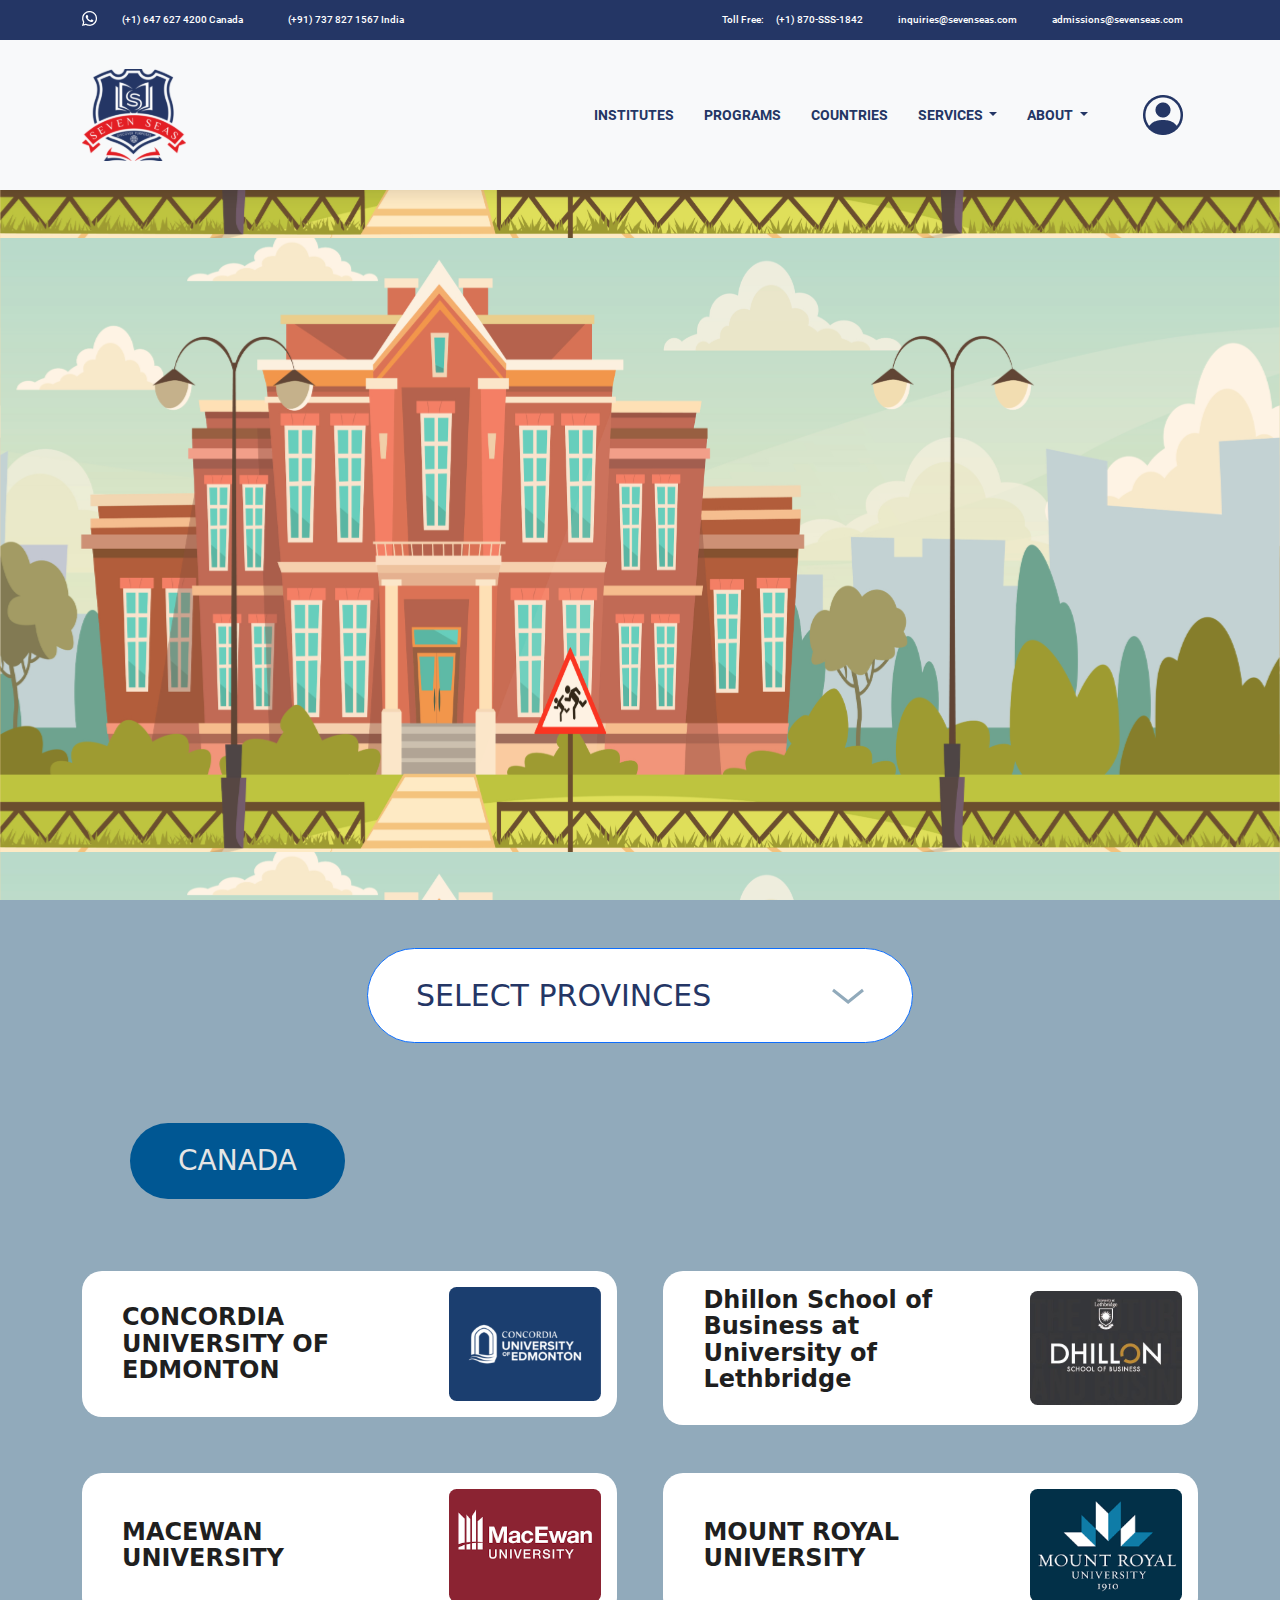
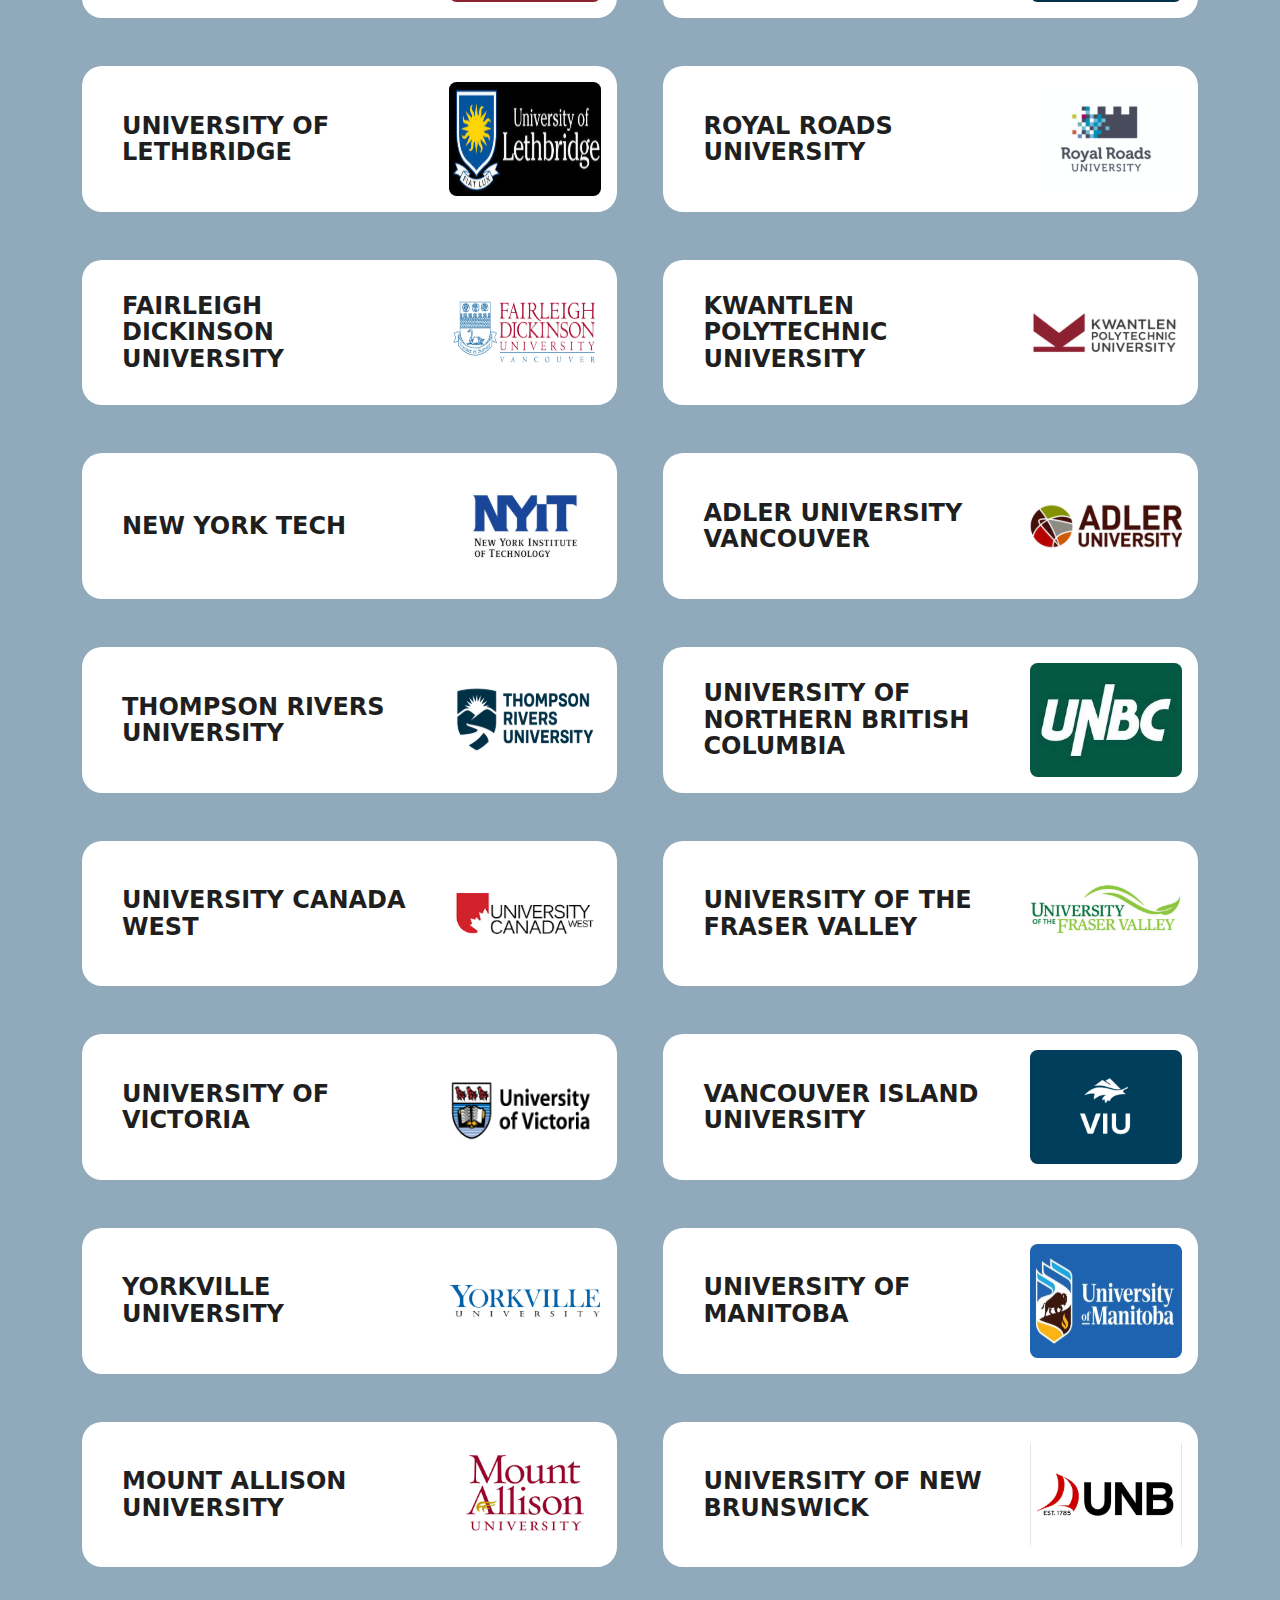
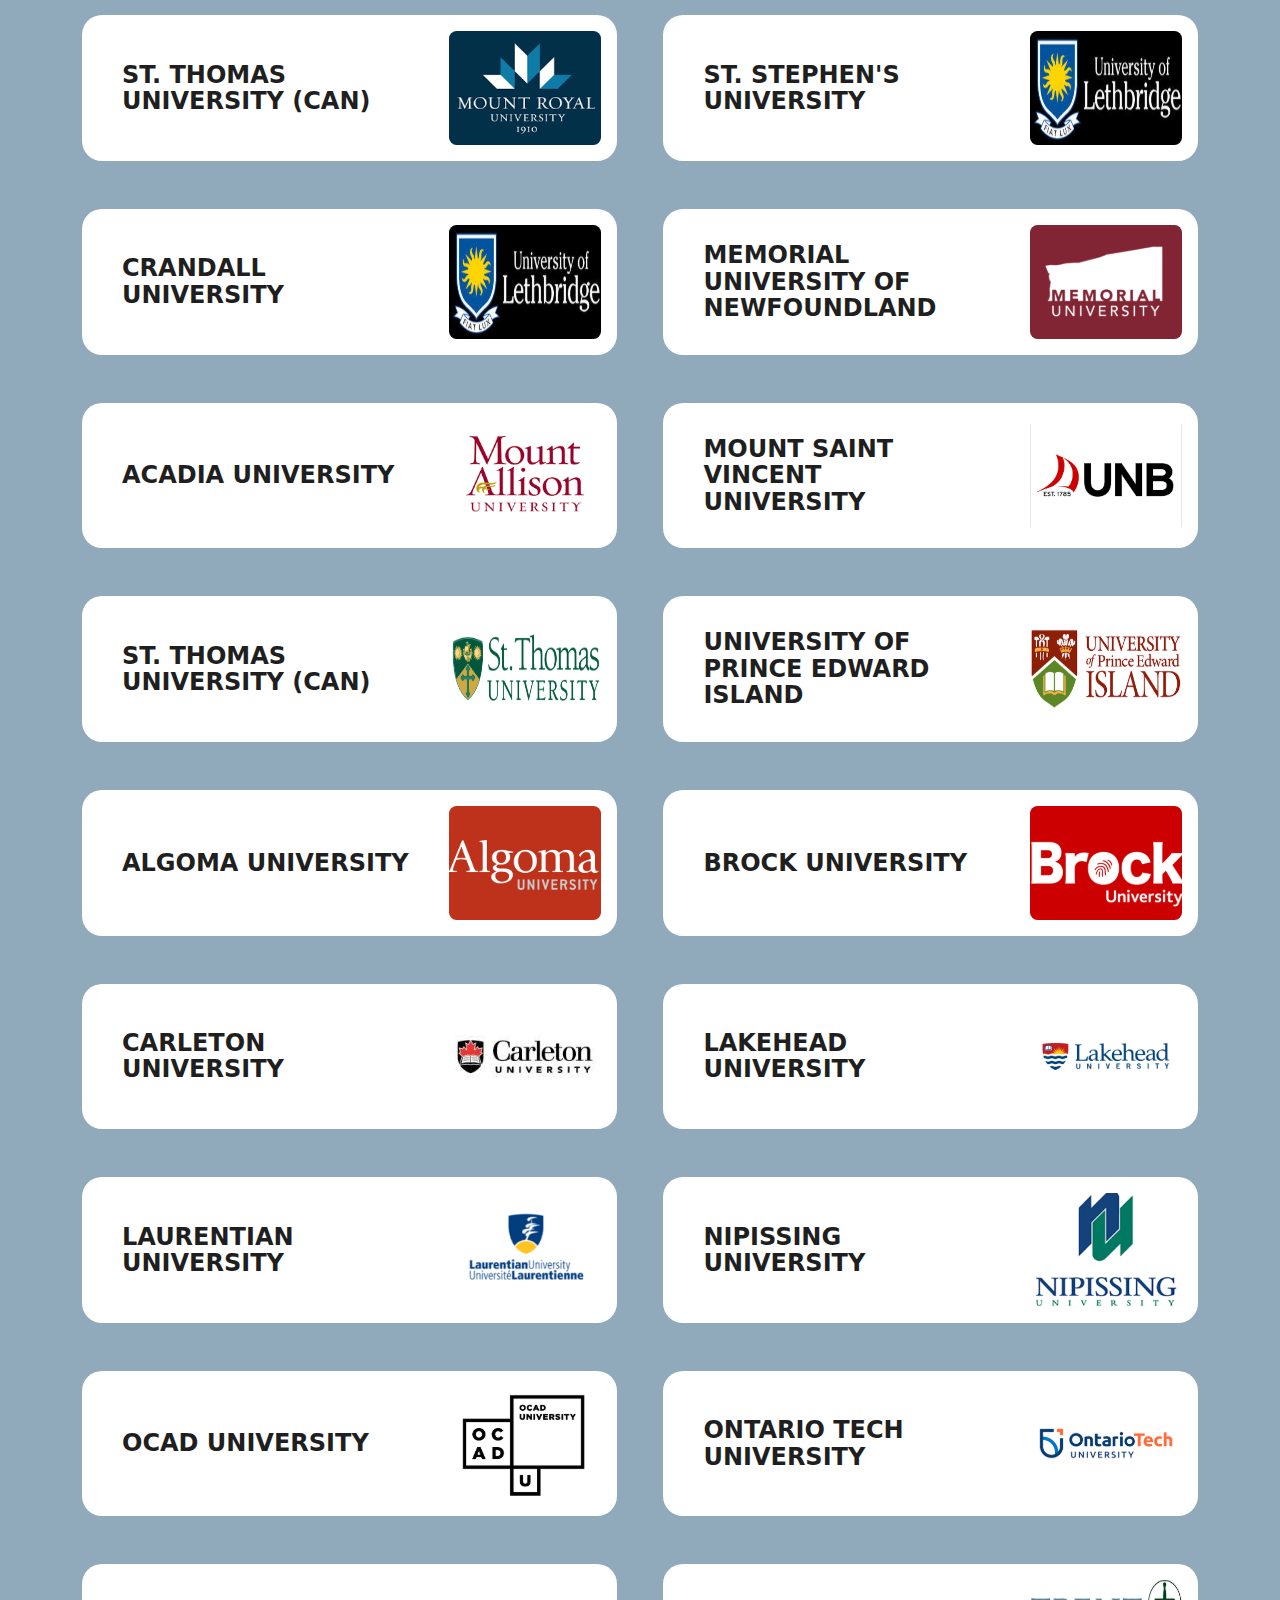
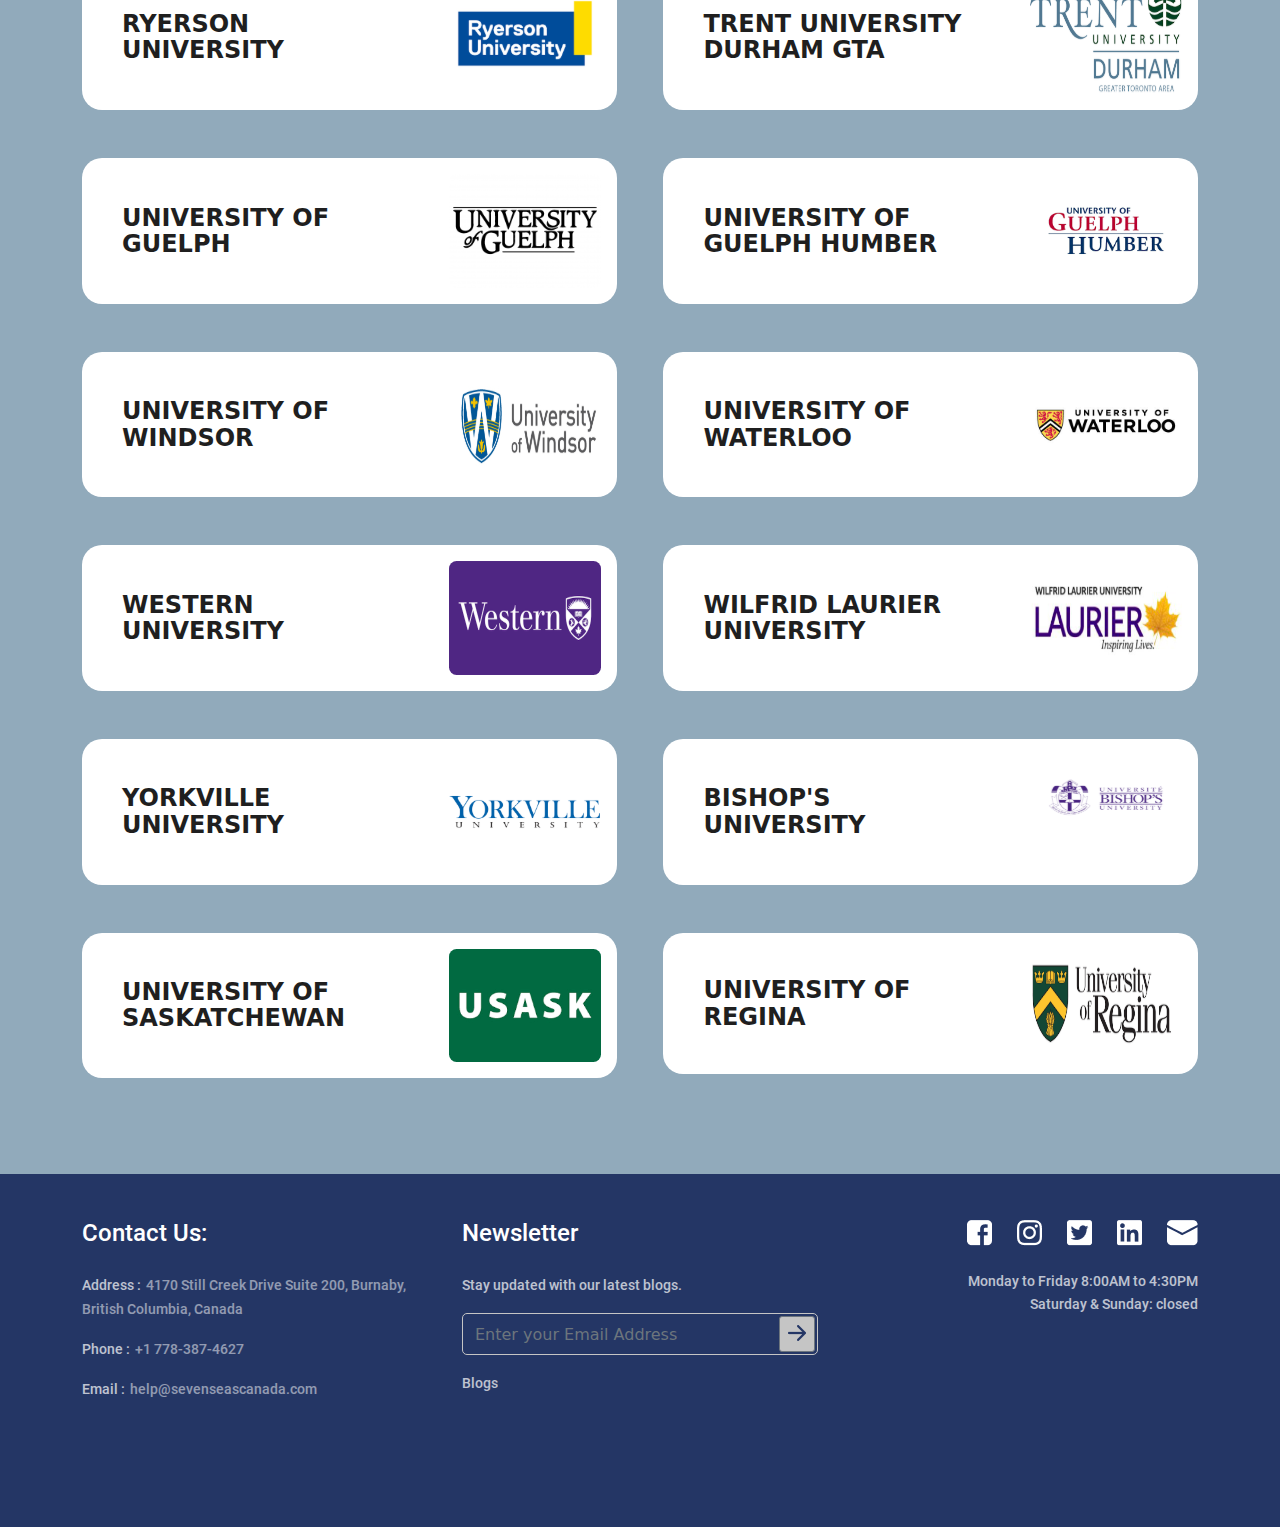
==== layout/institutes/institutes.html @ 3c31d8ac "institutes, programs, recruitrecruiting agent pages done" ====
<!DOCTYPE html>
<html lang="en">

<head>
    <meta charset="UTF-8">
    <meta http-equiv="X-UA-Compatible" content="IE=edge">
    <meta name="viewport" content="width=device-width, initial-scale=1.0">
    <title>Seven Seas</title>
    <link rel="stylesheet" href="../../assets/library/bootstrap/css/bootstrap.min.css">
    <link rel="stylesheet" href="../../assets/css/main.css">
</head>

<body>
    <main class="institutes">
        <header class="header">
            <div class="top-bar">
                <div class="container">
                    <div class="d-flex justify-content-between align-items-center">
                        <div class="top-bar-left">
                            <div class="top-bar-whatsapp">
                                <img src="../../assets/images/whatsapp.png" alt="whatsapp">
                                <a href="tel:6476274200">(+1) 647 627 4200 Canada</a>
                                <a href="tel:7378271567">(+91) 737 827 1567 India</a>
                            </div>
                        </div>
                        <div class="top-bar-right">
                            <ul class="list-unstyled m-0">
                                <li>
                                    <a href="tel:"><span>Toll Free:</span> (+1) 870-SSS-1842</a>
                                </li>
                                <li>
                                    <a href="tel:">inquiries@sevenseas.com</a>
                                </li>
                                <li>
                                    <a href="tel:">admissions@sevenseas.com</a>
                                </li>
                            </ul>
                        </div>
                    </div>
                </div>

            </div>
            <nav class="main-nav navbar navbar-expand-lg navbar-light bg-light">
                <div class="container">
                    <a class="navbar-brand" href="../../index.html">
                        <img src="../../assets/images/logo.svg" alt="">
                    </a>
                    <button class="navbar-toggler" type="button" data-bs-toggle="collapse"
                        data-bs-target="#navbarNavDropdown" aria-controls="navbarNavDropdown" aria-expanded="false"
                        aria-label="Toggle navigation">
                        <span class="navbar-toggler-icon"></span>
                    </button>
                    <div class="collapse navbar-collapse flex-grow-1 text-right" id="navbarNavDropdown">
                        <ul class="navbar-nav ms-auto flex-nowrap">
                            <li class="nav-item">
                                <a class="nav-link active" aria-current="page" href="./../institutes/institutes.html">Institutes</a>
                            </li>
                            <li class="nav-item">
                                <a class="nav-link" href="../programs/programs.html">Programs</a>
                            </li>
                            <li class="nav-item">
                                <a class="nav-link" href="./../countries/countries.html">Countries</a>
                            </li>
                            <li class="nav-item dropdown">
                                <a class="nav-link dropdown-toggle" href="#" id="navbarDropdownMenuLink" role="button"
                                    data-bs-toggle="dropdown" aria-expanded="false">
                                    Services
                                </a>
                                <ul class="dropdown-menu" aria-labelledby="navbarDropdownMenuLink">
                                    <li><a class="dropdown-item"
                                            href="./../services/international-aspirants.html">International Aspirants</a>
                                    </li>
                                    <li><a class="dropdown-item" href="./../services/recruiting-agent.html">Recruiting Agent</a></li>
                                </ul>
                            </li>
                            <li class="nav-item dropdown">
                                <a class="nav-link dropdown-toggle" href="#" id="navbarDropdownMenuLink" role="button"
                                    data-bs-toggle="dropdown" aria-expanded="false">
                                    About
                                </a>
                                <ul class="dropdown-menu" aria-labelledby="navbarDropdownMenuLink">
                                    <li><a class="dropdown-item" href="#">Our Story</a></li>
                                    <li><a class="dropdown-item" href="#">Talk & Walk</a></li>
                                    <li><a class="dropdown-item" href="#">Management</a></li>
                                    <li><a class="dropdown-item" href="#">News & Events</a></li>
                                    <li><a class="dropdown-item" href="#">BLOG</a></li>
                                    <li><a class="dropdown-item" href="#">CONTACT US</a></li>
                                </ul>
                            </li>
                            <li class="nav-item user-profile">
                                <a class="nav-link" href="#">
                                    <img src="../../assets/images/user-s.png" alt="">
                                </a>
                            </li>
                        </ul>
                    </div>
                </div>
            </nav>
        </header>
        <section class="home-hero institute-bg">
            <div class="container"></div>
        </section>        
        <section class="industries-layout">
            <div class="container pt-5 pb-5">
                <div class="row justify-content-center">
                    <div class="col-sm-6">
                        <div class="dropdown">
                            <button class="btn btn-primary bg-white col-sm-12 d-flex align-items-center justify-content-between dropdown-toggle text-start  mb-3 text-uppercase rounded-pill pb-4 pt-4 ps-5 pe-5" type="button" id="countryDropdown">
                                <span>SELECT  Provinces</span>
                                <img class="img-fluid" src="./../../assets/images/chevoron-down.svg" alt="">
                            </button>
                            <ul class="dropdown-menu">
                                <li><a class="dropdown-item" href="institutes.html">Canada</a></li>
                                <li><a class="dropdown-item" href="british-columbia.html">British Columbia</a></li>
                                <li><a class="dropdown-item" href="alberta.html">Alberta</a></li>
                            </ul>
                        </div>
                    </div>
                </div>
                <div class="selected-countries ps-5 mt-5 pt-3">
                    <span class="badge rounded-pill fs-3 text-uppercase fw-light pt-4 pb-4 ps-5 pe-5">Canada</span>
                </div>
            </div>
            <div class="container mt-4 university-list pb-5">
                <div class="row justify-content-md-between">
                    <div class="col-sm-6 custom-sm-6 mb-5">
                        <span class="badge bg-white p-3 text-start">
                            <div class="row align-items-center">
                                <div class="col-sm-8 text-center text-sm-start">
                                    <p class="text-uppercase mb-sm-0 fs-4 ps-4 pe-3">Concordia University of Edmonton</p>
                                </div>
                                <div class="col-sm-4 text-center">
                                    <img class="img-fluid" src="../../assets/images/concordia-university.svg" alt="">
                                </div>
                            </div>
                        </span>
                    </div>
                    <div class="col-sm-6 custom-sm-6 mb-5">
                        <span class="badge bg-white p-3 text-start">
                            <div class="row align-items-center">
                                <div class="col-sm-8 text-center text-sm-start">
                                    <p class="text-uppercasemb-sm-0 fs-4 ps-4 pe-3">Dhillon School of Business at University of Lethbridge</p>
                                </div>
                                <div class="col-sm-4 text-center">
                                    <img class="img-fluid" src="../../assets/images/dhillon-school.svg" alt="">
                                </div>
                            </div>
                        </span>
                    </div>
                </div>
                <div class="row justify-content-md-between">
                    <div class="col-sm-6 custom-sm-6 mb-5">
                        <span class="badge bg-white p-3 text-start">
                            <div class="row align-items-center">
                                <div class="col-sm-8 text-center text-sm-start">
                                    <p class="text-uppercase mb-sm-0 fs-4 ps-4 pe-3">MacEwan University</p>
                                </div>
                                <div class="col-sm-4 text-center">
                                    <img class="img-fluid" src="../../assets/images/mac-ewan-u.svg" alt="">
                                </div>
                            </div>
                        </span>
                    </div>
                    <div class="col-sm-6 custom-sm-6 mb-5">
                        <span class="badge bg-white p-3 text-start">
                            <div class="row align-items-center">
                                <div class="col-sm-8 text-center text-sm-start">
                                    <p class="text-uppercase mb-sm-0 fs-4 ps-4 pe-3">Mount Royal University</p>
                                </div>
                                <div class="col-sm-4 text-center">
                                    <img class="img-fluid" src="../../assets/images/mount-royal-u.svg" alt="">
                                </div>
                            </div>
                        </span>
                    </div>
                </div>
                <div class="row justify-content-md-between">
                    <div class="col-sm-6 custom-sm-6 mb-5">
                        <span class="badge bg-white p-3 text-start">
                            <div class="row align-items-center">
                                <div class="col-sm-8 text-center text-sm-start">
                                    <p class="text-uppercase mb-sm-0 fs-4 ps-4 pe-3">University of Lethbridge</p>
                                </div>
                                <div class="col-sm-4 text-center">
                                    <img class="img-fluid" src="../../assets/images/lethbrifge-u.svg" alt="">
                                </div>
                            </div>
                        </span>
                    </div>
                    <div class="col-sm-6 custom-sm-6 mb-5">
                        <span class="badge bg-white p-3 text-start">
                            <div class="row align-items-center">
                                <div class="col-sm-8 text-center text-sm-start">
                                    <p class="text-uppercase mb-sm-0 fs-4 ps-4 pe-3">Royal Roads University</p>
                                </div>
                                <div class="col-sm-4 text-center">
                                    <img class="img-fluid" src="../../assets/images/royal-roads-u.svg" alt="">
                                </div>
                            </div>
                        </span>
                    </div>
                </div>
                <div class="row justify-content-md-between">
                    <div class="col-sm-6 custom-sm-6 mb-5">
                        <span class="badge bg-white p-3 text-start">
                            <div class="row align-items-center">
                                <div class="col-sm-8 text-center text-sm-start">
                                    <p class="text-uppercase mb-sm-0 fs-4 ps-4 pe-3">Fairleigh Dickinson University</p>
                                </div>
                                <div class="col-sm-4 text-center">
                                    <img class="img-fluid" src="../../assets/images/dickinson-u.svg" alt="">
                                </div>
                            </div>
                        </span>
                    </div>
                    <div class="col-sm-6 custom-sm-6 mb-5">
                        <span class="badge bg-white p-3 text-start">
                            <div class="row align-items-center">
                                <div class="col-sm-8 text-center text-sm-start">
                                    <p class="text-uppercase mb-sm-0 fs-4 ps-4 pe-3">Kwantlen Polytechnic University</p>
                                </div>
                                <div class="col-sm-4 text-center">
                                    <img class="img-fluid" src="../../assets/images/kwantlen-u.svg" alt="">
                                </div>
                            </div>
                        </span>
                    </div>
                </div>
                <div class="row justify-content-md-between">
                    <div class="col-sm-6 custom-sm-6 mb-5">
                        <span class="badge bg-white p-3 text-start">
                            <div class="row align-items-center">
                                <div class="col-sm-8 text-center text-sm-start">
                                    <p class="text-uppercase mb-sm-0 fs-4 ps-4 pe-3">New York Tech</p>
                                </div>
                                <div class="col-sm-4 text-center">
                                    <img class="img-fluid" src="../../assets/images/nyit-u.svg" alt="">
                                </div>
                            </div>
                        </span>
                    </div>
                    <div class="col-sm-6 custom-sm-6 mb-5">
                        <span class="badge bg-white p-3 text-start">
                            <div class="row align-items-center">
                                <div class="col-sm-8 text-center text-sm-start">
                                    <p class="text-uppercase mb-sm-0 fs-4 ps-4 pe-3">Adler University  Vancouver</p>
                                </div>
                                <div class="col-sm-4 text-center">
                                    <img class="img-fluid" src="../../assets/images/adler-u.svg" alt="">
                                </div>
                            </div>
                        </span>
                    </div>
                </div>
                <div class="row justify-content-md-between">
                    <div class="col-sm-6 custom-sm-6 mb-5">
                        <span class="badge bg-white p-3 text-start">
                            <div class="row align-items-center">
                                <div class="col-sm-8 text-center text-sm-start">
                                    <p class="text-uppercase mb-sm-0 fs-4 ps-4 pe-3">Thompson Rivers University</p>
                                </div>
                                <div class="col-sm-4 text-center">
                                    <img class="img-fluid" src="../../assets/images/thompson-rivers-u.svg" alt="">
                                </div>
                            </div>
                        </span>
                    </div>
                    <div class="col-sm-6 custom-sm-6 mb-5">
                        <span class="badge bg-white p-3 text-start">
                            <div class="row align-items-center">
                                <div class="col-sm-8 text-center text-sm-start">
                                    <p class="text-uppercase mb-sm-0 fs-4 ps-4 pe-3">University of Northern British Columbia</p>
                                </div>
                                <div class="col-sm-4 text-center">
                                    <img class="img-fluid" src="../../assets/images/unbc.svg" alt="">
                                </div>
                            </div>
                        </span>
                    </div>
                </div>
                <div class="row justify-content-md-between">
                    <div class="col-sm-6 custom-sm-6 mb-5">
                        <span class="badge bg-white p-3 text-start">
                            <div class="row align-items-center">
                                <div class="col-sm-8 text-center text-sm-start">
                                    <p class="text-uppercase mb-sm-0 fs-4 ps-4 pe-3">University Canada West</p>
                                </div>
                                <div class="col-sm-4 text-center">
                                    <img class="img-fluid" src="../../assets/images/canada-university.svg" alt="">
                                </div>
                            </div>
                        </span>
                    </div>
                    <div class="col-sm-6 custom-sm-6 mb-5">
                        <span class="badge bg-white p-3 text-start">
                            <div class="row align-items-center">
                                <div class="col-sm-8 text-center text-sm-start">
                                    <p class="text-uppercase mb-sm-0 fs-4 ps-4 pe-3">
                                        University of the Fraser Valley</p>
                                </div>
                                <div class="col-sm-4 text-center">
                                    <img class="img-fluid" src="../../assets/images/frazer-valley.svg" alt="">
                                </div>
                            </div>
                        </span>
                    </div>
                </div>
                <div class="row justify-content-md-between">
                    <div class="col-sm-6 custom-sm-6 mb-5">
                        <span class="badge bg-white p-3 text-start">
                            <div class="row align-items-center">
                                <div class="col-sm-8 text-center text-sm-start">
                                    <p class="text-uppercase mb-sm-0 fs-4 ps-4 pe-3">University of Victoria</p>
                                </div>
                                <div class="col-sm-4 text-center">
                                    <img class="img-fluid" src="../../assets/images/victoria-u.svg" alt="">
                                </div>
                            </div>
                        </span>
                    </div>
                    <div class="col-sm-6 custom-sm-6 mb-5">
                        <span class="badge bg-white p-3 text-start">
                            <div class="row align-items-center">
                                <div class="col-sm-8 text-center text-sm-start">
                                    <p class="text-uppercase mb-sm-0 fs-4 ps-4 pe-3">
                                        Vancouver Island University</p>
                                </div>
                                <div class="col-sm-4 text-center">
                                    <img class="img-fluid" src="../../assets/images/vancouver-i.svg" alt="">
                                </div>
                            </div>
                        </span>
                    </div>
                </div>
                <div class="row justify-content-md-between">
                    <div class="col-sm-6 custom-sm-6 mb-5">
                        <span class="badge bg-white p-3 text-start">
                            <div class="row align-items-center">
                                <div class="col-sm-8 text-center text-sm-start">
                                    <p class="text-uppercase mb-sm-0 fs-4 ps-4 pe-3">Yorkville University</p>
                                </div>
                                <div class="col-sm-4 text-center">
                                    <img class="img-fluid" src="../../assets/images/yorkville-u.svg" alt="">
                                </div>
                            </div>
                        </span>
                    </div>
                    <div class="col-sm-6 custom-sm-6 mb-5">
                        <span class="badge bg-white p-3 text-start">
                            <div class="row align-items-center">
                                <div class="col-sm-8 text-center text-sm-start">
                                    <p class="text-uppercase mb-sm-0 fs-4 ps-4 pe-3">University of Manitoba</p>
                                </div>
                                <div class="col-sm-4 text-center">
                                    <img class="img-fluid" src="../../assets/images/manitob-u.svg" alt="">
                                </div>
                            </div>
                        </span>
                    </div>
                </div>
                <div class="row justify-content-md-between">
                    <div class="col-sm-6 custom-sm-6 mb-5">
                        <span class="badge bg-white p-3 text-start">
                            <div class="row align-items-center">
                                <div class="col-sm-8 text-center text-sm-start">
                                    <p class="text-uppercase mb-sm-0 fs-4 ps-4 pe-3">Mount Allison University</p>
                                </div>
                                <div class="col-sm-4 text-center">
                                    <img class="img-fluid" src="../../assets/images/mount-allison-u.svg" alt="">
                                </div>
                            </div>
                        </span>
                    </div>
                    <div class="col-sm-6 custom-sm-6 mb-5">
                        <span class="badge bg-white p-3 text-start">
                            <div class="row align-items-center">
                                <div class="col-sm-8 text-center text-sm-start">
                                    <p class="text-uppercase mb-sm-0 fs-4 ps-4 pe-3">University of New Brunswick </p>
                                </div>
                                <div class="col-sm-4 text-center">
                                    <img class="img-fluid" src="../../assets/images/unb-u.svg" alt="">
                                </div>
                            </div>
                        </span>
                    </div>
                </div>
                <div class="row justify-content-md-between">
                    <div class="col-sm-6 custom-sm-6 mb-5">
                        <span class="badge bg-white p-3 text-start">
                            <div class="row align-items-center">
                                <div class="col-sm-8 text-center text-sm-start">
                                    <p class="text-uppercase mb-sm-0 fs-4 ps-4 pe-3">St. Thomas University (CAN)</p>
                                </div>
                                <div class="col-sm-4 text-center">
                                    <img class="img-fluid" src="../../assets/images/mount-royal-u.svg" alt="">
                                </div>
                            </div>
                        </span>
                    </div>
                    <div class="col-sm-6 custom-sm-6 mb-5">
                        <span class="badge bg-white p-3 text-start">
                            <div class="row align-items-center">
                                <div class="col-sm-8 text-center text-sm-start">
                                    <p class="text-uppercase mb-sm-0 fs-4 ps-4 pe-3">St. Stephen's University</p>
                                </div>
                                <div class="col-sm-4 text-center">
                                    <img class="img-fluid" src="../../assets/images/lethbrifge-u.svg" alt="">
                                </div>
                            </div>
                        </span>
                    </div>
                </div>
                <div class="row justify-content-md-between">
                    <div class="col-sm-6 custom-sm-6 mb-5">
                        <span class="badge bg-white p-3 text-start">
                            <div class="row align-items-center">
                                <div class="col-sm-8 text-center text-sm-start">
                                    <p class="text-uppercase mb-sm-0 fs-4 ps-4 pe-3">Crandall University</p>
                                </div>
                                <div class="col-sm-4 text-center">
                                    <img class="img-fluid" src="../../assets/images/lethbrifge-u.svg" alt="">
                                </div>
                            </div>
                        </span>
                    </div>
                    <div class="col-sm-6 custom-sm-6 mb-5">
                        <span class="badge bg-white p-3 text-start">
                            <div class="row align-items-center">
                                <div class="col-sm-8 text-center text-sm-start">
                                    <p class="text-uppercase mb-sm-0 fs-4 ps-4 pe-3">Memorial University of Newfoundland</p>
                                </div>
                                <div class="col-sm-4 text-center">
                                    <img class="img-fluid" src="../../assets/images/memorial-u.svg" alt="">
                                </div>
                            </div>
                        </span>
                    </div>
                </div>
                <div class="row justify-content-md-between">
                    <div class="col-sm-6 custom-sm-6 mb-5">
                        <span class="badge bg-white p-3 text-start">
                            <div class="row align-items-center">
                                <div class="col-sm-8 text-center text-sm-start">
                                    <p class="text-uppercase mb-sm-0 fs-4 ps-4 pe-3">Acadia University</p>
                                </div>
                                <div class="col-sm-4 text-center">
                                    <img class="img-fluid" src="../../assets/images/mount-allison-u.svg" alt="">
                                </div>
                            </div>
                        </span>
                    </div>
                    <div class="col-sm-6 custom-sm-6 mb-5">
                        <span class="badge bg-white p-3 text-start">
                            <div class="row align-items-center">
                                <div class="col-sm-8 text-center text-sm-start">
                                    <p class="text-uppercase mb-sm-0 fs-4 ps-4 pe-3">Mount Saint Vincent University</p>
                                </div>
                                <div class="col-sm-4 text-center">
                                    <img class="img-fluid" src="../../assets/images/unb-u.svg" alt="">
                                </div>
                            </div>
                        </span>
                    </div>
                </div>
                <div class="row justify-content-md-between">
                    <div class="col-sm-6 custom-sm-6 mb-5">
                        <span class="badge bg-white p-3 text-start">
                            <div class="row align-items-center">
                                <div class="col-sm-8 text-center text-sm-start">
                                    <p class="text-uppercase mb-sm-0 fs-4 ps-4 pe-3">St. Thomas University (CAN)</p>
                                </div>
                                <div class="col-sm-4 text-center">
                                    <img class="img-fluid" src="../../assets/images/st-thomus-u.svg" alt="">
                                </div>
                            </div>
                        </span>
                    </div>
                    <div class="col-sm-6 custom-sm-6 mb-5">
                        <span class="badge bg-white p-3 text-start">
                            <div class="row align-items-center">
                                <div class="col-sm-8 text-center text-sm-start">
                                    <p class="text-uppercase mb-sm-0 fs-4 ps-4 pe-3">University of Prince Edward Island</p>
                                </div>
                                <div class="col-sm-4 text-center">
                                    <img class="img-fluid" src="../../assets/images/prince-ed-u.svg" alt="">
                                </div>
                            </div>
                        </span>
                    </div>
                </div>
                <div class="row justify-content-md-between">
                    <div class="col-sm-6 custom-sm-6 mb-5">
                        <span class="badge bg-white p-3 text-start">
                            <div class="row align-items-center">
                                <div class="col-sm-8 text-center text-sm-start">
                                    <p class="text-uppercase mb-sm-0 fs-4 ps-4 pe-3">Algoma University</p>
                                </div>
                                <div class="col-sm-4 text-center">
                                    <img class="img-fluid" src="../../assets/images/algoma-u.svg" alt="">
                                </div>
                            </div>
                        </span>
                    </div>
                    <div class="col-sm-6 custom-sm-6 mb-5">
                        <span class="badge bg-white p-3 text-start">
                            <div class="row align-items-center">
                                <div class="col-sm-8 text-center text-sm-start">
                                    <p class="text-uppercase mb-sm-0 fs-4 ps-4 pe-3">Brock University</p>
                                </div>
                                <div class="col-sm-4 text-center">
                                    <img class="img-fluid" src="../../assets/images/brock-u.svg" alt="">
                                </div>
                            </div>
                        </span>
                    </div>
                </div>
                <div class="row justify-content-md-between">
                    <div class="col-sm-6 custom-sm-6 mb-5">
                        <span class="badge bg-white p-3 text-start">
                            <div class="row align-items-center">
                                <div class="col-sm-8 text-center text-sm-start">
                                    <p class="text-uppercase mb-sm-0 fs-4 ps-4 pe-3">Carleton University	</p>
                                </div>
                                <div class="col-sm-4 text-center">
                                    <img class="img-fluid" src="../../assets/images/carleton-u.svg" alt="">
                                </div>
                            </div>
                        </span>
                    </div>
                    <div class="col-sm-6 custom-sm-6 mb-5">
                        <span class="badge bg-white p-3 text-start">
                            <div class="row align-items-center">
                                <div class="col-sm-8 text-center text-sm-start">
                                    <p class="text-uppercase mb-sm-0 fs-4 ps-4 pe-3">Lakehead University</p>
                                </div>
                                <div class="col-sm-4 text-center">
                                    <img class="img-fluid" src="../../assets/images/lake-head-u.svg" alt="">
                                </div>
                            </div>
                        </span>
                    </div>
                </div>
                <div class="row justify-content-md-between">
                    <div class="col-sm-6 custom-sm-6 mb-5">
                        <span class="badge bg-white p-3 text-start">
                            <div class="row align-items-center">
                                <div class="col-sm-8 text-center text-sm-start">
                                    <p class="text-uppercase mb-sm-0 fs-4 ps-4 pe-3">Laurentian University	</p>
                                </div>
                                <div class="col-sm-4 text-center">
                                    <img class="img-fluid" src="../../assets/images/laurentian-u.svg" alt="">
                                </div>
                            </div>
                        </span>
                    </div>
                    <div class="col-sm-6 custom-sm-6 mb-5">
                        <span class="badge bg-white p-3 text-start">
                            <div class="row align-items-center">
                                <div class="col-sm-8 text-center text-sm-start">
                                    <p class="text-uppercase mb-sm-0 fs-4 ps-4 pe-3">Nipissing University	</p>
                                </div>
                                <div class="col-sm-4 text-center">
                                    <img class="img-fluid" src="../../assets/images/nippising-u.svg" alt="">
                                </div>
                            </div>
                        </span>
                    </div>
                </div>
                <div class="row justify-content-md-between">
                    <div class="col-sm-6 custom-sm-6 mb-5">
                        <span class="badge bg-white p-3 text-start">
                            <div class="row align-items-center">
                                <div class="col-sm-8 text-center text-sm-start">
                                    <p class="text-uppercase mb-sm-0 fs-4 ps-4 pe-3">OCAD University</p>
                                </div>
                                <div class="col-sm-4 text-center">
                                    <img class="img-fluid" src="../../assets/images/ocad-u.svg" alt="">
                                </div>
                            </div>
                        </span>
                    </div>
                    <div class="col-sm-6 custom-sm-6 mb-5">
                        <span class="badge bg-white p-3 text-start">
                            <div class="row align-items-center">
                                <div class="col-sm-8 text-center text-sm-start">
                                    <p class="text-uppercase mb-sm-0 fs-4 ps-4 pe-3">Ontario Tech University	</p>
                                </div>
                                <div class="col-sm-4 text-center">
                                    <img class="img-fluid" src="../../assets/images/ontariotech-u.svg" alt="">
                                </div>
                            </div>
                        </span>
                    </div>
                </div>
                <div class="row justify-content-md-between">
                    <div class="col-sm-6 custom-sm-6 mb-5">
                        <span class="badge bg-white p-3 text-start">
                            <div class="row align-items-center">
                                <div class="col-sm-8 text-center text-sm-start">
                                    <p class="text-uppercase mb-sm-0 fs-4 ps-4 pe-3">Ryerson University</p>
                                </div>
                                <div class="col-sm-4 text-center">
                                    <img class="img-fluid" src="../../assets/images/ryerson-u.svg" alt="">
                                </div>
                            </div>
                        </span>
                    </div>
                    <div class="col-sm-6 custom-sm-6 mb-5">
                        <span class="badge bg-white p-3 text-start">
                            <div class="row align-items-center">
                                <div class="col-sm-8 text-center text-sm-start">
                                    <p class="text-uppercase mb-sm-0 fs-4 ps-4 pe-3">Trent University Durham GTA</p>
                                </div>
                                <div class="col-sm-4 text-center">
                                    <img class="img-fluid" src="../../assets/images/trent-durham.svg" alt="">
                                </div>
                            </div>
                        </span>
                    </div>
                </div>
                <div class="row justify-content-md-between">
                    <div class="col-sm-6 custom-sm-6 mb-5">
                        <span class="badge bg-white p-3 text-start">
                            <div class="row align-items-center">
                                <div class="col-sm-8 text-center text-sm-start">
                                    <p class="text-uppercase mb-sm-0 fs-4 ps-4 pe-3">University of Guelph</p>
                                </div>
                                <div class="col-sm-4 text-center">
                                    <img class="img-fluid" src="../../assets/images/guelph-u.svg" alt="">
                                </div>
                            </div>
                        </span>
                    </div>
                    <div class="col-sm-6 custom-sm-6 mb-5">
                        <span class="badge bg-white p-3 text-start">
                            <div class="row align-items-center">
                                <div class="col-sm-8 text-center text-sm-start">
                                    <p class="text-uppercase mb-sm-0 fs-4 ps-4 pe-3">University of Guelph Humber	
                                    </p>
                                </div>
                                <div class="col-sm-4 text-center">
                                    <img class="img-fluid" src="../../assets/images/guelp-humber.svg" alt="">
                                </div>
                            </div>
                        </span>
                    </div>
                </div>
                <div class="row justify-content-md-between">
                    <div class="col-sm-6 custom-sm-6 mb-5">
                        <span class="badge bg-white p-3 text-start">
                            <div class="row align-items-center">
                                <div class="col-sm-8 text-center text-sm-start">
                                    <p class="text-uppercase mb-sm-0 fs-4 ps-4 pe-3">University of Windsor	</p>
                                </div>
                                <div class="col-sm-4 text-center">
                                    <img class="img-fluid" src="../../assets/images/winsdor-u.svg" alt="">
                                </div>
                            </div>
                        </span>
                    </div>
                    <div class="col-sm-6 custom-sm-6 mb-5">
                        <span class="badge bg-white p-3 text-start">
                            <div class="row align-items-center">
                                <div class="col-sm-8 text-center text-sm-start">
                                    <p class="text-uppercase mb-sm-0 fs-4 ps-4 pe-3">University of Waterloo
                                    </p>
                                </div>
                                <div class="col-sm-4 text-center">
                                    <img class="img-fluid" src="../../assets/images/waterload-u.svg" alt="">
                                </div>
                            </div>
                        </span>
                    </div>
                </div>
                <div class="row justify-content-md-between">
                    <div class="col-sm-6 custom-sm-6 mb-5">
                        <span class="badge bg-white p-3 text-start">
                            <div class="row align-items-center">
                                <div class="col-sm-8 text-center text-sm-start">
                                    <p class="text-uppercase mb-sm-0 fs-4 ps-4 pe-3">Western University		</p>
                                </div>
                                <div class="col-sm-4 text-center">
                                    <img class="img-fluid" src="../../assets/images/western-u.svg" alt="">
                                </div>
                            </div>
                        </span>
                    </div>
                    <div class="col-sm-6 custom-sm-6 mb-5">
                        <span class="badge bg-white p-3 text-start">
                            <div class="row align-items-center">
                                <div class="col-sm-8 text-center text-sm-start">
                                    <p class="text-uppercase mb-sm-0 fs-4 ps-4 pe-3">Wilfrid Laurier University 
                                    </p>
                                </div>
                                <div class="col-sm-4 text-center">
                                    <img class="img-fluid" src="../../assets/images/laurier-u.svg" alt="">
                                </div>
                            </div>
                        </span>
                    </div>
                </div>
                <div class="row justify-content-md-between">
                    <div class="col-sm-6 custom-sm-6 mb-5">
                        <span class="badge bg-white p-3 text-start">
                            <div class="row align-items-center">
                                <div class="col-sm-8 text-center text-sm-start">
                                    <p class="text-uppercase mb-sm-0 fs-4 ps-4 pe-3">Yorkville University 		</p>
                                </div>
                                <div class="col-sm-4 text-center">
                                    <img class="img-fluid" src="../../assets/images/yorkville-u.svg" alt="">
                                </div>
                            </div>
                        </span>
                    </div>
                    <div class="col-sm-6 custom-sm-6 mb-5">
                        <span class="badge bg-white p-3 text-start">
                            <div class="row align-items-center">
                                <div class="col-sm-8 text-center text-sm-start">
                                    <p class="text-uppercase mb-sm-0 fs-4 ps-4 pe-3">Bishop's UniversitY
                                    </p>
                                </div>
                                <div class="col-sm-4 text-center">
                                    <img class="img-fluid" src="../../assets/images/bishop-u.svg" alt="">
                                </div>
                            </div>
                        </span>
                    </div>
                </div>
                <div class="row justify-content-md-between">
                    <div class="col-sm-6 custom-sm-6 mb-5">
                        <span class="badge bg-white p-3 text-start">
                            <div class="row align-items-center">
                                <div class="col-sm-8 text-center text-sm-start">
                                    <p class="text-uppercase mb-sm-0 fs-4 ps-4 pe-3">University of Saskatchewan</p>
                                </div>
                                <div class="col-sm-4 text-center">
                                    <img class="img-fluid" src="../../assets/images/usask-u.svg" alt="">
                                </div>
                            </div>
                        </span>
                    </div>
                    <div class="col-sm-6 custom-sm-6 mb-5">
                        <span class="badge bg-white p-3 text-start">
                            <div class="row align-items-center">
                                <div class="col-sm-8 text-center text-sm-start">
                                    <p class="text-uppercase mb-sm-0 fs-4 ps-4 pe-3">University of Regina
                                    </p>
                                </div>
                                <div class="col-sm-4 text-center">
                                    <img class="img-fluid" src="../../assets/images/regina-u.svg" alt="">
                                </div>
                            </div>
                        </span>
                    </div>
                </div>
            </div>
        </section>
        <footer class="footer">
            <div class="container">
                <div class="row">
                    <div class="col-12 col-md-4">
                        <div class="address">
                            <h3>Contact Us:</h3>
                            <div>
                                <label>Address :</label>
                                <span> 4170 Still Creek Drive Suite 200, Burnaby, British Columbia, Canada
                                </span>
                            </div>
                            <div>
                                <label>Phone :</label> <span>+1 778-387-4627</span>
                            </div>
                            <div>
                                <label>Email :</label> <a href="">help@sevenseascanada.com</a></p>
                            </div>
                        </div>
                    </div>
                    <div class="col-12 col-md-4">
                        <div class="news">
                            <h3>Newsletter</h3>
                            <label>Stay updated with our latest blogs.</label>
                            <div class="input-group my-3">
                                <input type="text" placeholder="Enter your Email Address" class="form-control">
                                <button class="btn btn-outline-secondary" type="button">
                                    <img src="../../assets/images/arrow.png" alt="">
                                </button>
                            </div>
                            <label>Blogs</label>
                        </div>
                    </div>
                    <div class="col-12 col-md-4 text-md-end">
                        <div class="social-ico">
                            <a href=""><img src="../../assets/images/facebook.png"></a>
                            <a href=""><img src="../../assets/images/instagram.png"></a>
                            <a href=""><img src="../../assets/images/twitter.png"></a>
                            <a href=""><img src="../../assets/images/linkedin.png"></a>
                            <a href=""><img src="../../assets/images/mail.png"></a>
                        </div>
                        <label class="d-block">Monday to Friday 8:00AM to 4:30PM</label>
                        <label>Saturday &amp; Sunday: closed</label>
                    </div>
                </div>
            </div>
        </footer>
    </main>
    <script src="../../assets/library/bootstrap/js/bootstrap.min.js"></script>
    <script>"use strict";!function(){var t=document.querySelector("#countryDropdown"),e=document.querySelectorAll("#countryDropdown+ul li a");t.addEventListener("click",function(t){t.currentTarget.classList.value.includes("active")?t.currentTarget.classList.remove("active"):t.currentTarget.classList.add("active")},!1),e.forEach(function(e){e.addEventListener("click",function(e){t.firstElementChild.textContent=e.currentTarget.textContent,t.classList.remove("active"),t.value=e.currentTarget.textContent.toLocaleLowerCase()},!1)})}();</script>
</body>

</html>
---- assets/css/main.css ----
@font-face {
  font-family: roboto-bold;
  src: url(../font/roboto/Roboto-Bold.ttf);
}

@font-face {
  font-family: roboto-bold-italic;
  src: url(../font/roboto/Roboto-BoldItalic.ttf);
}

@font-face {
  font-family: roboto-regular;
  src: url(../font/roboto/Roboto-Regular.ttf);
}

@font-face {
  font-family: roboto-regular-italic;
  src: url(../font/roboto/Roboto-ThinItalic.ttf);
}

@font-face {
  font-family: roboto-medium;
  src: url(../font/roboto/RobotoMedium.ttf);
}

@font-face {
  font-family: roboto-medium-italic;
  src: url(../font/roboto/Roboto-MediumItalic.ttf);
}

.purple-primary-btn {
  background-color: #58019C;
  border-radius: 20px;
  font-family: roboto-bold;
  font-size: 24px;
  height: 80px;
  padding: 0 36px;
  border: none;
}

.primary-btn {
  background-color: #243665;
  border-radius: 20px;
  font-family: roboto-bold;
  font-size: 24px;
  padding: 0 36px;
}

.common-btn {
  display: inline-block;
  border-radius: 20px;
  font-family: roboto-medium;
  font-size: 32px;
  padding: 21px 50px;
  border: none;
  text-decoration: none;
}

.label-ribben {
  border-radius: 20px 0;
  font-family: roboto-bold-italic;
  font-size: 36px;
  padding: 10px 25px;
}

.common-peach-section {
  background: #CCD9ED;
}

.common-peach-section .title {
  font-size: 48px;
  font-weight: 900;
}

.common-peach-section p {
  color: #243665;
}

.common-peach-section .shadow {
  -webkit-box-shadow: 0 4px 4px rgba(30, 30, 30, 0.3) !important;
          box-shadow: 0 4px 4px rgba(30, 30, 30, 0.3) !important;
}

.red-bg {
  background-color: #F82626;
}

.red-bg .title h3 {
  color: #F82626;
}

.green-bg {
  background-color: #0E4E40;
}

.green-bg .title h3 {
  color: #0E4E40;
}

.sky-blue-bg {
  background-color: #4DC7E1;
}

.sky-blue-bg .title h3 {
  color: #494949;
}

.yellow-bg {
  background-color: #ECB91F;
}

.yellow-bg .title h3 {
  color: #97B031;
}

.blue-bg {
  background-color: #5684FF;
}

.blue-bg .title h3 {
  color: #5684FF;
}

.purple-bg {
  background-color: #7656A4;
}

.purple-bg .title h3 {
  color: #62614A;
}

.grey-bg {
  background-color: #5B5B5B;
}

.grey-bg .title h3 {
  color: #494949;
}

.pink-bg {
  background-color: #E01167;
}

.pink-bg .title h3 {
  color: #E01167;
}

main.institutes .institute-bg {
  background: url(./../../assets/images/page-institutes-hero.svg);
  background-size: contain;
  background-position: center center;
}

main.institutes .institutes-type-2-bg {
  background: url(./../../assets/images/page-institutes-type-2-bg.svg);
  background-size: contain;
  background-position: center center;
}

main.institutes .industries-layout {
  background: #91aabb;
}

main.institutes .industries-layout-2 {
  background: #ABC5B2;
}

main.institutes .selected-countries .badge {
  background: #005793;
  color: #e5e5e5;
}

main.institutes .selected-countries .badge.badge-2 {
  background: #003334;
}

main.institutes .selected-countries .badge.selected {
  background: #00164F;
}

main.institutes .selected-countries .badge.selected a {
  color: #e5e5e5;
  text-decoration: none;
}

main.institutes .dropdown button {
  font-size: 30px;
  color: #243665;
  font-weight: 300;
}

main.institutes .dropdown button.dropdown-toggle::after {
  content: none;
}

main.institutes .dropdown button img {
  -webkit-transition: 0.5s ease-in-out;
  transition: 0.5s ease-in-out;
}

main.institutes .dropdown button.active + .dropdown-menu {
  display: block;
  width: 100%;
  top: 94px;
  border-radius: 20px 20px;
  font-size: 24px;
  padding: 0;
}

main.institutes .dropdown button.active + .dropdown-menu li {
  border-radius: 20px;
}

main.institutes .dropdown button.active + .dropdown-menu li a {
  border-radius: 20px;
  padding-left: 48px;
  padding-top: 10px;
  padding-bottom: 10px;
  color: #243665;
  font-weight: 300;
}

main.institutes .dropdown button.active + .dropdown-menu li a:hover, main.institutes .dropdown button.active + .dropdown-menu li a:active, main.institutes .dropdown button.active + .dropdown-menu li a:focus {
  border-radius: 20px;
}

main.institutes .dropdown button.active + .dropdown-menu li a:active {
  background-color: #91aabb;
  color: black;
}

main.institutes .dropdown button.active img {
  -webkit-transform: rotate(180deg);
          transform: rotate(180deg);
}

main.institutes .university-list .badge {
  width: 100%;
  white-space: normal;
  border-radius: 20px;
}

main.institutes .university-list .badge p {
  color: #1f1f1f;
  font-weight: 600;
  line-height: 1.1;
}

@media (min-width: 576px) {
  main.institutes .university-list .custom-sm-6 {
    width: 49%;
  }
}

main.international-apirants {
  /* carousel started  */
  /* Carousel end */
}

main.international-apirants .online-booking.online-booking-int-asp {
  background-image: url("../images/study-bg.png");
}

main.international-apirants .online-booking.online-booking-int-asp h2 {
  text-shadow: 0px 4px 4px rgba(0, 0, 0, 0.25);
  font-size: 36px;
}

main.international-apirants .online-booking.online-booking-int-asp .teacher {
  width: 13%;
}

main.international-apirants .online-booking.online-booking-int-asp .last-para > div {
  padding-left: 0;
}

main.international-apirants .online-booking.online-booking-int-asp .tructed-text {
  max-width: 45%;
}

main.international-apirants .home-hero.int-service-bg, main.international-apirants .home-hero.int-recruiting-agent {
  background-size: contain;
  background-repeat: no-repeat;
  background-position: right center;
}

main.international-apirants .int-service-bg {
  background-image: url(../images/page-2-bg.svg);
}

main.international-apirants .int-recruiting-agent {
  background-image: url(../images/page-3-hero.svg);
}

main.international-apirants .int-recruiting-agent h2 + p {
  word-spacing: 2px;
}

main.international-apirants .fs-36 {
  font-size: 36px;
}

main.international-apirants .fs-48 {
  font-size: 48px;
}

main.international-apirants .fw-500 {
  font-weight: 500;
}

main.international-apirants .width-50 {
  width: 50px;
}

main.international-apirants .height-12 {
  height: 12px;
}

main.international-apirants .width-150 {
  width: 150px;
}

main.international-apirants .br-20 {
  border-radius: 20px;
}

main.international-apirants .btn-warning {
  background: #e3a311;
}

main.international-apirants .width-92 {
  width: 92%;
}

main.international-apirants .career-programs {
  background: #adceff;
}

main.international-apirants .career-programs .red-text {
  color: #e31e24;
  word-spacing: 3px;
}

main.international-apirants .career-programs .right-section {
  border-radius: 20px;
}

main.international-apirants .career-programs .right-section + p {
  color: #001343;
  font-size: 24px;
  padding-left: 40px;
  padding-right: 40px;
  word-spacing: 4px;
}

main.international-apirants .study-section {
  background: #feffc5;
}

main.international-apirants .study-section .btn-style {
  background: #755912;
  font-size: 48px;
  border-radius: 20px;
}

main.international-apirants .study-section .text-study {
  color: #434400;
  width: 64.5%;
  margin: auto;
}

main.international-apirants .study-section .text-study span {
  padding-right: 14.1px;
}

main.international-apirants .study-section.extended {
  background: #e9d7c3;
}

main.international-apirants .study-section.extended .btn-style {
  background: #4b0303;
}

main.international-apirants .study-section.extended .text-study {
  color: #a05400;
}

main.international-apirants .study-section.extended .btn-warning {
  background: #9b691f;
}

main.international-apirants .study-section.extended .btn-warning + p {
  color: #9b691f;
}

main.international-apirants .primary-btn {
  padding-top: 15px;
  padding-bottom: 15px;
}

main.international-apirants .student-facilities {
  background: #cfffd0;
}

main.international-apirants .student-facilities.exteded {
  background: #730000;
}

main.international-apirants .student-facilities.exteded .btn {
  color: #730000;
}

main.international-apirants .student-facilities.exteded .fw-bolder {
  font-weight: 900 !important;
}

main.international-apirants .student-facilities .text-grey {
  color: #bebebe;
}

main.international-apirants #staticBackdrop .modal-dialog {
  max-width: initial;
  height: 100%;
  min-height: initial;
}

main.international-apirants .carousel-dark .carousel-indicators {
  margin-right: 0;
  margin-left: 0;
  height: 110px;
  bottom: -32px;
  -webkit-box-align: center;
      -ms-flex-align: center;
          align-items: center;
}

main.international-apirants .carousel-dark .carousel-indicators [data-bs-target] {
  background-color: #fff;
  width: 50px;
  height: 50px;
  border-radius: 100%;
  position: relative;
  margin-right: 140px;
  margin-left: 140px;
  opacity: 1;
}

main.international-apirants .carousel-dark .carousel-indicators [data-bs-target].active::before {
  content: "";
  position: absolute;
  left: 0;
  height: 100px;
  width: 100px;
  background: url(./../../assets/images/page-2-sec1-b.png);
  left: -30px;
  top: -30px;
}

main.international-apirants .carousel-dark .carousel-indicators [data-bs-target]:not(:last-child)::after {
  content: "";
  height: 12px;
  width: 150px;
  background: #fff;
  position: absolute;
  left: 112px;
  top: 0;
  bottom: 0;
  right: 0;
  margin: auto;
  border-radius: 50px;
}

main.countries .countries-bg {
  background: url(./../../assets/images/canada-bg.jpg);
  background-position: center top;
  background-repeat: no-repeat;
  background-size: cover;
}

main.countries .country-title {
  font-size: 48px;
  background: #001F5B;
  padding: 2.39rem 0;
}

main.countries .country-bg-c {
  background: #D3F4FF;
}

main.countries .country-bg-c h3 {
  font-size: 3.75rem;
}

main.about-common h1 {
  font-size: 2.25rem;
  letter-spacing: 5px;
  position: relative;
}

main.about-common h1::after {
  content: "";
  position: absolute;
  height: 3px;
  background: #000000;
  width: 149px;
  left: 0;
  right: 0;
  margin: auto;
  bottom: 25px;
}

main.about-common .featured-news {
  background: #FFD6E7;
}

main.about-common .featured-news .custom-card {
  height: 423px;
  background: #E8F1FF;
  border-radius: 20px;
  margin: auto;
  margin-top: 35px;
  margin-bottom: 35px;
  max-width: 365px;
}

main.about-common .blog h1 {
  color: #FF0069;
  letter-spacing: normal;
  background: -webkit-gradient(linear, left bottom, left top, from(#D4DFFB), to(#D4DFFB)), #FFFFFF;
  background: linear-gradient(0deg, #D4DFFB, #D4DFFB), #FFFFFF;
}

main.about-common .blog h1::after {
  content: none;
}

main.about-common .blog .blog-card {
  height: 250px;
  max-width: 340px;
  border-radius: 20px;
  background: #C4C4C4;
  margin: 25px auto;
}

main.about-common .blog h3 {
  font-size: 2.25rem;
  border-radius: 10px;
}

main.about-common .blog.extended {
  background: #D28A39;
}

main.about-common .management {
  background: #A2B6EB;
}

main.about-common .management h2 {
  border-radius: 10px;
}

main.about-common .management .person {
  height: 248px;
  width: 248px;
  background: #C4C4C4;
  margin: auto;
}

main.about-common .management h4 {
  font-size: 2.25rem;
}

main.about-common .management .experts-voice h2 {
  font-size: 3rem;
}

main.about-common .management .experts-voice p {
  text-align: justify;
}

main.about-common .management .experts-voice p::first-letter {
  padding-left: 3.3rem;
}

main .header .top-bar {
  background-color: #243665;
  padding: 6px 0 10px;
}

main .header .top-bar .top-bar-left img {
  width: 15px;
  height: 15px;
}

main .header .top-bar .top-bar-left .top-bar-whatsapp a {
  color: #fff;
  text-decoration: none;
  padding: 0 20px;
  font-family: roboto-medium;
  font-size: 10px;
}

main .header .top-bar .top-bar-right ul li {
  display: inline-block;
}

main .header .top-bar .top-bar-right ul li a {
  color: #fff;
  text-decoration: none;
  padding: 0 15px;
  font-family: roboto-medium;
  font-size: 10px;
}

main .header .top-bar .top-bar-right ul li a span {
  margin-right: 10px;
}

main .header .main-nav {
  padding: 24px 0;
  background: #FFFFFF;
  -webkit-box-shadow: 0px 12.5216px 10.0172px rgba(0, 0, 0, 0.035), 0px 6.6501px 5.32008px rgba(0, 0, 0, 0.0282725), 0px 2.76726px 2.21381px rgba(0, 0, 0, 0.0196802);
          box-shadow: 0px 12.5216px 10.0172px rgba(0, 0, 0, 0.035), 0px 6.6501px 5.32008px rgba(0, 0, 0, 0.0282725), 0px 2.76726px 2.21381px rgba(0, 0, 0, 0.0196802);
}

main .header .main-nav .navbar-nav {
  display: -webkit-box;
  display: -ms-flexbox;
  display: flex;
  -webkit-box-align: center;
      -ms-flex-align: center;
          align-items: center;
}

main .header .main-nav .navbar-nav .nav-item a {
  font-family: roboto-bold;
  font-size: 14px;
  color: #243665;
  padding-right: 15px;
  padding-left: 15px;
  text-transform: uppercase;
}

main .header .main-nav .navbar-nav .nav-item.user-profile {
  margin-left: 25px;
}

main .home-hero {
  height: calc(100vh - 190px);
  background-size: contain;
  background-repeat: no-repeat;
  background-position: right;
  display: -webkit-box;
  display: -ms-flexbox;
  display: flex;
  -webkit-box-align: center;
      -ms-flex-align: center;
          align-items: center;
}

main .home-hero.home-hero-bg {
  background-image: url(../images/home-hero-bg.svg);
}

main .home-hero h2 {
  font-family: roboto-bold;
  font-size: 3rem;
  color: #243665;
  margin-bottom: 60px;
}

main .home-hero p {
  font-family: roboto-medium-italic;
  font-size: 28px;
  color: #E31E24;
}

main .home-hero .font-family-style-normal {
  font-family: roboto-bold;
}

main .btn-size-32 {
  font-size: 32px;
}

main .online-booking {
  background-color: #16AAB9;
  padding: 143px 0;
}

main .online-booking .booking-bg {
  background-image: url(../images/home-sec-2.png);
  background-repeat: no-repeat;
  display: -webkit-box;
  display: -ms-flexbox;
  display: flex;
  -webkit-box-pack: end;
      -ms-flex-pack: end;
          justify-content: flex-end;
  -webkit-box-align: center;
      -ms-flex-align: center;
          align-items: center;
  height: 485px;
}

main .online-booking .booking-bg ul {
  margin-bottom: 3rem;
}

main .online-booking .booking-bg ul li {
  text-align: right;
  margin-bottom: 15px;
}

main .online-booking .booking-bg ul li > span {
  background-color: #fff;
  height: 53px;
  display: inline-block;
  border-radius: 10px;
}

main .online-booking .booking-bg ul li > span .text {
  font-family: roboto-medium-italic;
  font-size: 30px;
  padding: 0 18px;
}

main .online-booking .booking-bg ul li:first-child .img {
  vertical-align: top;
}

main .online-booking .booking-bg ul li:first-child img {
  width: 50px;
  height: 50px;
  padding: 2px;
  border-radius: 10px;
  margin: 1px 0;
}

main .online-booking .booking-bg ul li:first-child .text {
  color: #243665;
}

main .online-booking .booking-bg ul li:nth-child(2) > span {
  display: -webkit-box;
  display: -ms-flexbox;
  display: flex;
  -webkit-box-align: center;
      -ms-flex-align: center;
          align-items: center;
  padding: 2px;
}

main .online-booking .booking-bg ul li:nth-child(2) .img {
  display: -webkit-box;
  display: -ms-flexbox;
  display: flex;
  -webkit-box-align: center;
      -ms-flex-align: center;
          align-items: center;
  -webkit-box-pack: center;
      -ms-flex-pack: center;
          justify-content: center;
  width: 50px;
  height: 50px;
  background-color: #E31E24;
  border-radius: 10px;
}

main .online-booking .booking-bg ul li:nth-child(2) .text {
  color: #E31E24;
}

main .online-booking .booking-bg ul li:nth-child(3) > span {
  display: -webkit-box;
  display: -ms-flexbox;
  display: flex;
  -webkit-box-align: center;
      -ms-flex-align: center;
          align-items: center;
  padding: 2px;
}

main .online-booking .booking-bg ul li:nth-child(3) .img {
  display: -webkit-box;
  display: -ms-flexbox;
  display: flex;
  -webkit-box-align: center;
      -ms-flex-align: center;
          align-items: center;
  -webkit-box-pack: center;
      -ms-flex-pack: center;
          justify-content: center;
  width: 50px;
  height: 50px;
  background-color: #000;
  border-radius: 10px;
}

main .online-booking .booking-bg ul li:nth-child(3) .text {
  color: #000;
}

main .online-booking .booking-bg .common-btn {
  background-color: #58019C;
  color: #fff;
}

main .services {
  background-color: #FFBFDA;
  padding: 36px 0 110px;
}

main .services .title {
  width: 490px;
  display: inline-block;
  background-color: #FF0000;
  padding: 16px;
  border-radius: 20px;
  color: #fff;
  margin-bottom: 65px;
}

main .services .title h2 {
  font-family: roboto-bold;
  font-size: 48px;
  margin: 0;
}

main .services .services-card {
  display: -webkit-box;
  display: -ms-flexbox;
  display: flex;
  -webkit-box-align: center;
      -ms-flex-align: center;
          align-items: center;
  -webkit-box-pack: center;
      -ms-flex-pack: center;
          justify-content: center;
}

main .services .services-card .card {
  width: 363px;
  margin: 0 75px;
  border: 3px solid #001030;
  -webkit-box-shadow: 0px 4px 4px rgba(0, 0, 0, 0.25);
          box-shadow: 0px 4px 4px rgba(0, 0, 0, 0.25);
  border-radius: 10px;
  padding: 25px 18px;
  display: -webkit-box;
  display: -ms-flexbox;
  display: flex;
  -webkit-box-align: center;
      -ms-flex-align: center;
          align-items: center;
}

main .services .services-card .card img {
  width: 303px;
  height: 267px;
}

main .services .services-card .card h3 {
  color: #E31E24;
  font-family: roboto-bold;
  font-size: 26px;
  width: 66%;
  margin: 1rem 0;
}

main .connect-us {
  background-color: #C2F8FF;
  padding: 36px 0 110px;
}

main .connect-us h1 {
  font-family: roboto-bold-italic;
  font-size: 32px;
  color: #002227;
  margin: 0;
}

main .connect-us ul li {
  font-family: roboto-medium;
  font-size: 32px;
  color: #002227;
}

main .connect-us .common-btn {
  background-color: #005460;
  color: #fff;
}

main .consult-us {
  background-color: #DFE2FF;
  padding: 36px 0 110px;
}

main .consult-us h4 {
  color: #084148;
  font-family: roboto-bold;
  font-size: 32px;
}

main .consult-us .common-btn {
  background-color: #58019C;
  color: #fff;
  margin: 70px 0 150px;
}

main .consult-us .common-btn.orange-color {
  background-color: #F77D48;
  margin: 50px 0 15px;
}

main .student-assist {
  background-color: #7036C4;
  padding: 94px 220px;
}

main .student-assist p {
  font-family: roboto-medium;
  font-size: 36px;
  color: #fff;
  margin: 0;
}

main .career-choice {
  background-color: #FFD4E6;
  padding: 92px 0;
}

main .career-choice h4 {
  color: #E31E24;
  font-family: roboto-bold-italic;
  font-size: 36px;
}

main .career-choice p {
  color: #001F5B;
  font-family: roboto-medium-italic;
  font-size: 32px;
}

main .career-choice .common-btn {
  background-color: #EB297A;
  color: #fff;
  padding: 21px 50px;
}

main .international-exp {
  background-color: #FFDD9F;
  padding: 92px 0;
}

main .international-exp .label-ribben {
  background-color: #243665;
  color: #fff;
}

main .international-exp p {
  font-family: roboto-regular;
  font-size: 32px;
  color: #001F5B;
}

main .international-exp ul li {
  font-family: roboto-medium-italic;
  font-size: 32px;
  color: #2E1E00;
}

main .international-exp .common-btn {
  background-color: #5F3D00;
  color: #fff;
}

main .recruitment-agent {
  background-color: #9BFDFF;
  padding: 92px 0;
}

main .recruitment-agent .label-ribben {
  background-color: #7036C4;
  color: #fff;
}

main .recruitment-agent h3 {
  font-family: roboto-bold-italic;
  font-size: 36px;
  color: #001030;
}

main .recruitment-agent p {
  font-family: roboto-regular;
  font-size: 32px;
  color: #001030;
}

main .recruitment-agent .common-btn {
  background-color: #001F5B;
  color: #fff;
}

main .partner {
  background-color: #017BA9;
  padding: 92px 0;
}

main .partner h2 {
  font-family: roboto-bold;
  font-size: 48px;
  color: #E31E24;
  display: inline-block;
  background-color: #fff;
  padding: 10px 20px;
  border-radius: 20px;
}

main .partner p {
  font-family: roboto-medium;
  font-size: 32px;
  color: #fff;
}

main .partner .common-btn {
  background-color: #37465C;
  color: #fff;
}

main .partner img {
  margin: 30px 0;
}

main .footer {
  background-color: #243665;
  padding: 45px 0 110px;
}

main .footer h3 {
  font-family: roboto-medium;
  font-size: 24px;
  color: #fff;
  margin-bottom: 25px;
}

main .footer label {
  font-family: roboto-medium;
  font-size: 14px;
  color: #fff;
  opacity: 0.7;
}

main .footer span {
  font-family: roboto-medium;
  font-size: 14px;
  color: #fff;
  opacity: 0.5;
}

main .footer a {
  font-family: roboto-medium;
  font-size: 14px;
  color: #fff;
  opacity: 0.5;
  text-decoration: none;
}

main .footer .address div {
  margin-bottom: 16px;
}

main .footer .news .input-group {
  position: relative;
}

main .footer .news .input-group .form-control {
  border: 1px solid #C5C5C5;
  background-color: transparent;
  color: rgba(255, 255, 255, 0.7);
  border-radius: 5px !important;
  height: 42px;
}

main .footer .news .input-group .form-control ::-webkit-input-placeholder {
  /* Chrome, Firefox, Opera, Safari 10.1+ */
  color: rgba(255, 255, 255, 0.7);
  opacity: 1;
  /* Firefox */
}

main .footer .news .input-group .form-control :-ms-input-placeholder {
  /* Chrome, Firefox, Opera, Safari 10.1+ */
  color: rgba(255, 255, 255, 0.7);
  opacity: 1;
  /* Firefox */
}

main .footer .news .input-group .form-control ::-ms-input-placeholder {
  /* Chrome, Firefox, Opera, Safari 10.1+ */
  color: rgba(255, 255, 255, 0.7);
  opacity: 1;
  /* Firefox */
}

main .footer .news .input-group .form-control ::placeholder {
  /* Chrome, Firefox, Opera, Safari 10.1+ */
  color: rgba(255, 255, 255, 0.7);
  opacity: 1;
  /* Firefox */
}

main .footer .news .input-group .form-control :-ms-input-placeholder {
  /* Internet Explorer 10-11 */
  color: rgba(255, 255, 255, 0.7);
}

main .footer .news .input-group .form-control ::-ms-input-placeholder {
  /* Microsoft Edge */
  color: rgba(255, 255, 255, 0.7);
}

main .footer .news .input-group .btn {
  position: absolute;
  height: 36px;
  width: 36px;
  right: 3px;
  top: 3px;
  background-color: #C5C5C5;
  border-radius: 3px !important;
  padding: 0;
}

main .footer .news .input-group .btn img {
  margin-top: -4px;
}

main .footer .social-ico {
  margin-bottom: 25px;
}

main .footer .social-ico a {
  color: #fff;
  opacity: 1;
  margin-left: 20px;
}

main .programs {
  background-color: #C8DCFD;
  padding: 92px 200px;
}

main .programs .card {
  width: 350px;
  display: inline-block;
  border-radius: 15px;
  border: 0;
  margin-bottom: 100px;
}

main .programs .card .img {
  width: 350px;
  height: 250px;
  display: -webkit-box;
  display: -ms-flexbox;
  display: flex;
  -webkit-box-align: center;
      -ms-flex-align: center;
          align-items: center;
  -webkit-box-pack: center;
      -ms-flex-pack: center;
          justify-content: center;
}

main .programs .card .title {
  width: 350px;
  height: 200px;
  display: -webkit-box;
  display: -ms-flexbox;
  display: flex;
  -webkit-box-align: center;
      -ms-flex-align: center;
          align-items: center;
  -webkit-box-pack: center;
      -ms-flex-pack: center;
          justify-content: center;
  border-radius: 15px;
  background-color: #fff;
  padding: 0 70px;
}

main .programs .card .title h3 {
  font-family: roboto-medium;
  font-size: 24px;
}

main .programs .common-btn {
  background-color: #243665;
  color: #fff;
}

@media screen and (max-width: 1399px) {
  main .online-booking .booking-bg {
    background-size: 40%;
  }
  main.international-apirants .home-hero.int-service-bg {
    background-size: 90%;
  }
}

@media screen and (max-width: 1200px) {
  main .online-booking .booking-bg ul li > span .text {
    font-size: 22px;
  }
  main .home-hero h2 {
    font-size: 2rem;
    margin-bottom: 30px;
  }
  main .home-hero p {
    font-size: 22px;
  }
  .common-btn,
  main .career-choice .common-btn,
  main .btn-size-32 {
    border-radius: 12px;
    font-size: 22px;
    padding: 8px 28px;
  }
  main .online-booking .booking-bg {
    height: 380px;
  }
  main .services .title h2,
  main .career-choice p,
  main .international-exp p,
  main .international-exp ul li {
    font-size: 22px;
  }
  main .services .title {
    width: 315px;
  }
  main .services,
  main .consult-us,
  main .connect-us,
  main .student-assist,
  main .career-choice,
  main .international-exp,
  main .recruitment-agent,
  main .partner,
  main .online-booking,
  main.international-apirants .career-programs {
    padding: 36px 0 55px;
  }
  main .connect-us h1,
  main .connect-us ul li,
  main .career-choice h4,
  main .consult-us h4,
  main .recruitment-agent p,
  main .partner p {
    font-size: 24px;
  }
  main .consult-us .common-btn {
    background-color: #58019C;
    color: #fff;
    margin: 70px 0 0;
  }
  main .student-assist p,
  main .recruitment-agent h3,
  main .partner h2 {
    font-size: 32px;
  }
  .label-ribben {
    border-radius: 14px 0;
    font-size: 26px;
    padding: 8px 20px;
  }
  main .programs {
    padding: 92px 96px;
  }
}

@media screen and (max-width: 992px) {
  main .header .top-bar .top-bar-left .top-bar-whatsapp a,
  main .header .top-bar .top-bar-right ul li a {
    padding: 0 3px;
  }
  .top-bar-right {
    text-align: right;
  }
  main .header .main-nav {
    padding: 8px 0;
  }
  main .header .main-nav .navbar-brand img {
    width: 70px;
  }
  main .header .main-nav .navbar-nav {
    -webkit-box-align: end;
        -ms-flex-align: end;
            align-items: flex-end;
  }
  main .services,
  main .consult-us,
  main .connect-us,
  main .student-assist,
  main .career-choice,
  main .international-exp,
  main .recruitment-agent,
  main .partner,
  main .online-booking,
  main.international-apirants .career-programs {
    padding: 30px 0 36px;
  }
  main .online-booking .booking-bg ul li > span {
    height: 35px;
  }
  main .online-booking .booking-bg ul li:first-child img,
  main .online-booking .booking-bg ul li:nth-child(2) .img,
  main .online-booking .booking-bg ul li:nth-child(3) .img {
    width: 35px;
    height: 35px;
  }
  main .online-booking .booking-bg ul li:nth-child(2) .img img,
  main .online-booking .booking-bg ul li:nth-child(3) .img img {
    width: 20px;
  }
  main .online-booking .booking-bg {
    height: auto;
  }
  main .services .services-card .card img {
    width: auto;
    height: auto;
  }
  main .services .services-card {
    display: block;
  }
  main .services .services-card .card {
    margin: 35px 48px;
    width: auto;
  }
  main .services .title {
    margin: 0;
  }
  main .student-assist p,
  main .partner p {
    font-size: 20px;
  }
  .international-exp img {
    margin-top: 30px;
  }
  main .partner h2,
  main.international-apirants .online-booking.online-booking-int-asp h2,
  main.international-apirants .fs-36 {
    font-size: 24px;
  }
  main.international-apirants .fw-500,
  main.international-apirants .online-booking.online-booking-int-asp .tructed-text,
  main.international-apirants .career-programs .right-section,
  main.international-apirants .primary-btn {
    font-size: 24px !important;
  }
  main .footer .social-ico a {
    margin-left: 7px;
  }
  main .footer {
    padding: 20px 0 20px;
  }
  main.international-apirants .carousel-dark .carousel-indicators [data-bs-target] {
    margin-right: 82px;
    margin-left: 82px;
  }
  main.international-apirants .carousel-dark .carousel-indicators [data-bs-target]:not(:last-child)::after {
    width: 82px;
    left: 90px;
  }
  main.international-apirants .carousel-dark .carousel-indicators [data-bs-target].active::before {
    top: -23px;
    -webkit-transform: scale(0.7);
            transform: scale(0.7);
  }
  main.international-apirants .study-section .btn-style,
  main.international-apirants .fs-48 {
    font-size: 28px;
  }
  main .programs {
    padding: 50px 0px;
  }
}

@media screen and (max-width: 768px) {
  main .home-hero.home-hero-bg,
  main .online-booking .booking-bg,
  main.international-apirants .home-hero.int-service-bg,
  main.international-apirants .int-recruiting-agent {
    background: none;
  }
  main .online-booking .booking-bg ul li > span {
    display: -webkit-box;
    display: -ms-flexbox;
    display: flex;
  }
  main .services .title h2,
  .common-btn,
  main .consult-us h4,
  main .home-hero p,
  main .online-booking .booking-bg ul li > span .text,
  .common-btn,
  main .career-choice .common-btn,
  main .international-exp p,
  main .international-exp ul li,
  main.international-apirants .fs-48 {
    font-size: 16px;
  }
  main .services .services-card .card {
    margin: 35px 0;
  }
  main .consult-us .common-btn {
    margin: 25px 0;
  }
  main .online-booking .booking-bg {
    -webkit-box-pack: center;
        -ms-flex-pack: center;
            justify-content: center;
  }
  main .connect-us h1,
  main .connect-us ul li,
  main .career-choice h4,
  main .consult-us h4,
  main .recruitment-agent p,
  main .partner p,
  main .career-choice p,
  .label-ribben,
  main .partner h2,
  main.international-apirants .fs-36,
  main .programs .card .title h3 {
    font-size: 18px;
  }
  main .programs .card {
    margin-bottom: 50px;
  }
  main .programs .card .title {
    height: 100px;
  }
  main.international-apirants .fw-500,
  main.international-apirants .online-booking.online-booking-int-asp .tructed-text {
    font-size: 18px !important;
    margin: 0;
  }
  main .consult-us .common-btn.orange-color {
    margin: 10px 0;
  }
  .career-choice img,
  .recruitment-agent img,
  .international-exp img,
  .connect-us img {
    display: none;
  }
  main .recruitment-agent h3 {
    font-size: 24px;
  }
  .partner .d-flex {
    display: block !important;
  }
  main .footer .social-ico {
    margin-top: 20px;
  }
  main .top-bar-right {
    text-align: left;
  }
  main .header .top-bar .container > .d-flex {
    display: block !important;
  }
  main .online-booking .booking-bg ul li:first-child .text {
    line-height: 2;
  }
  main.international-apirants .carousel-dark .carousel-indicators [data-bs-target] {
    margin-right: 50px;
    margin-left: 50px;
  }
  main.international-apirants .carousel-dark .carousel-indicators [data-bs-target]:not(:last-child)::after {
    width: 50px;
    left: 75px;
  }
  .student-facilities img {
    display: none;
  }
  main.international-apirants .study-section .btn-style {
    font-size: 24px !important;
    margin-top: 20px !important;
  }
  .common-peach-section .title {
    font-size: 36px;
  }
}

@media screen and (max-width: 576px) {
  main .online-booking .booking-bg ul li > span .text {
    font-size: 12px;
  }
  main .online-booking .booking-bg ul li:first-child .text {
    line-height: 3;
  }
  main.international-apirants .primary-btn {
    font-size: 16px !important;
  }
  main .programs .card,
  main .programs .card .title,
  main .programs .card .img {
    width: 100%;
  }
}
/*# sourceMappingURL=main.css.map */
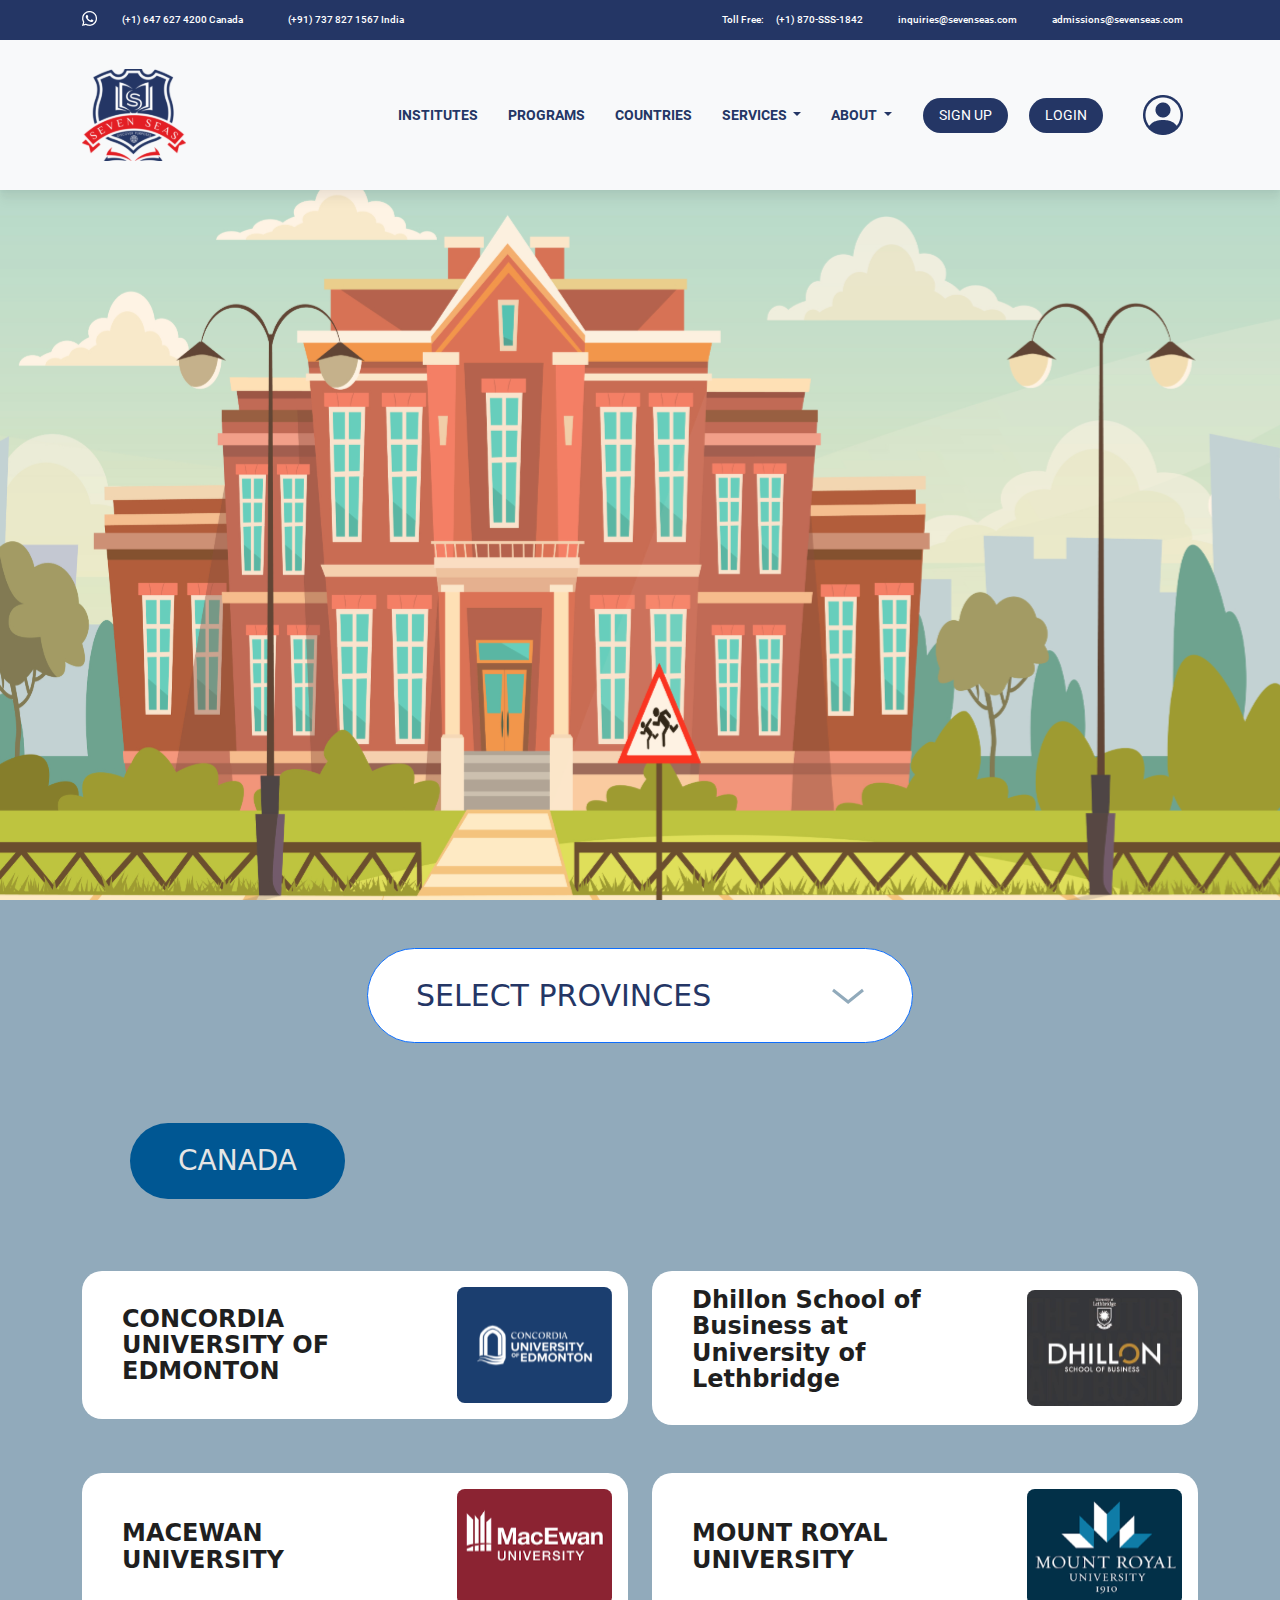
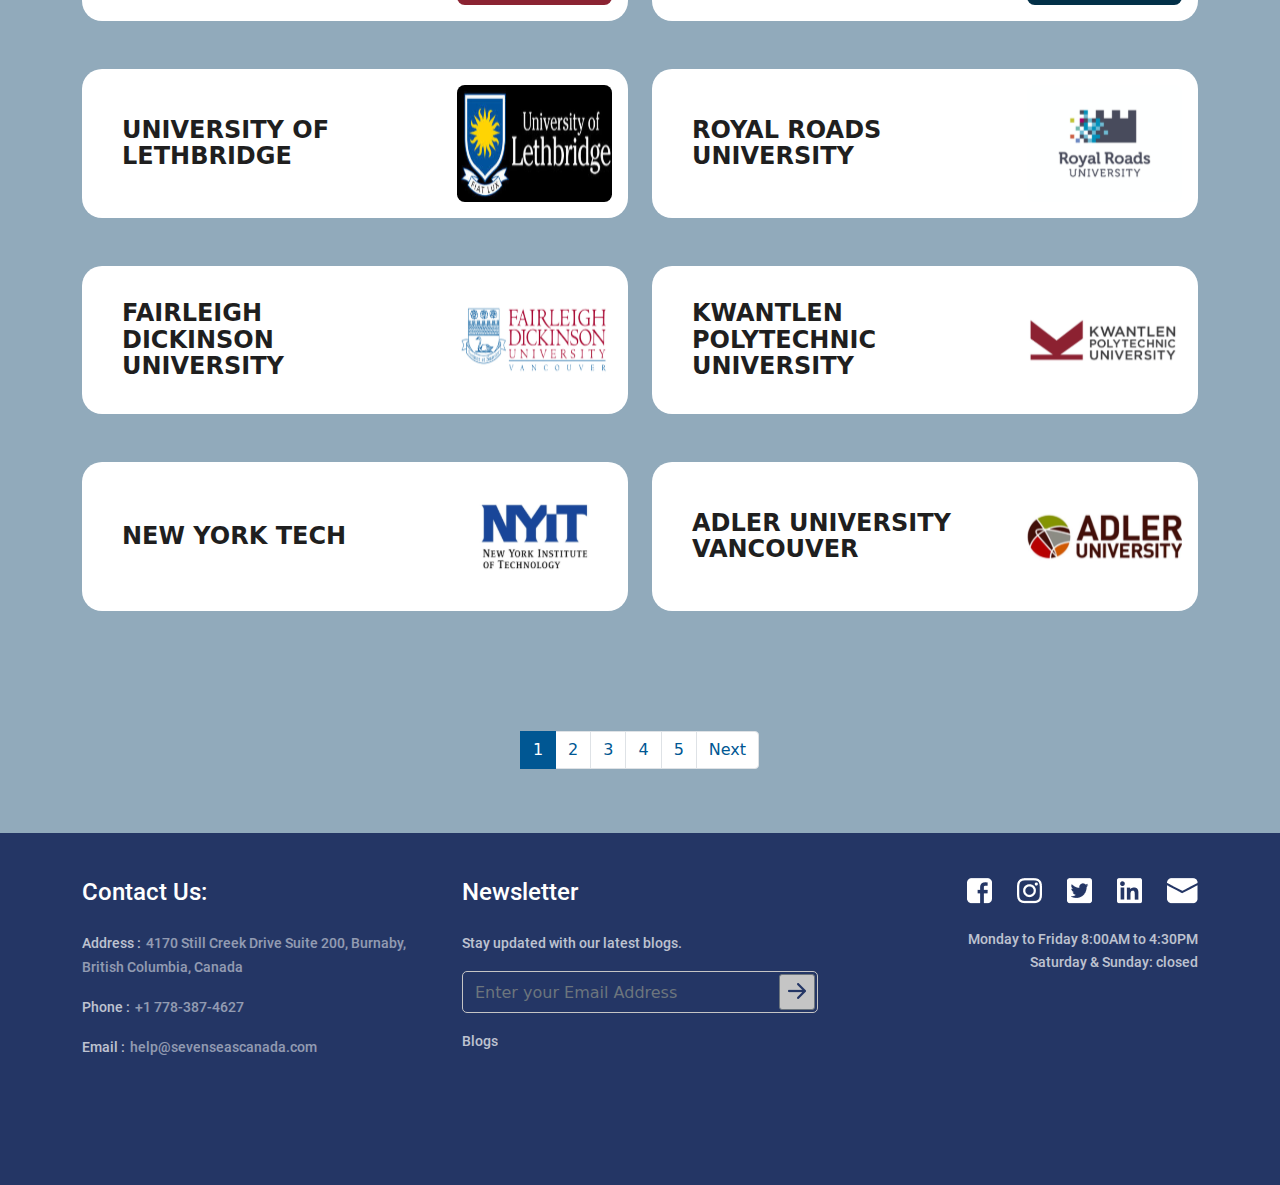
==== commit 751da6eb: "updated website for layouts" ====
--- a/layout/institutes/institutes.html
+++ b/layout/institutes/institutes.html
@@ -42,60 +42,72 @@
             </div>
             <nav class="main-nav navbar navbar-expand-lg navbar-light bg-light">
                 <div class="container">
-                    <a class="navbar-brand" href="../../index.html">
-                        <img src="../../assets/images/logo.svg" alt="">
-                    </a>
-                    <button class="navbar-toggler" type="button" data-bs-toggle="collapse"
-                        data-bs-target="#navbarNavDropdown" aria-controls="navbarNavDropdown" aria-expanded="false"
-                        aria-label="Toggle navigation">
-                        <span class="navbar-toggler-icon"></span>
-                    </button>
-                    <div class="collapse navbar-collapse flex-grow-1 text-right" id="navbarNavDropdown">
-                        <ul class="navbar-nav ms-auto flex-nowrap">
-                            <li class="nav-item">
-                                <a class="nav-link active" aria-current="page" href="./../institutes/institutes.html">Institutes</a>
-                            </li>
-                            <li class="nav-item">
-                                <a class="nav-link" href="../programs/programs.html">Programs</a>
-                            </li>
-                            <li class="nav-item">
-                                <a class="nav-link" href="./../countries/countries.html">Countries</a>
-                            </li>
-                            <li class="nav-item dropdown">
-                                <a class="nav-link dropdown-toggle" href="#" id="navbarDropdownMenuLink" role="button"
-                                    data-bs-toggle="dropdown" aria-expanded="false">
-                                    Services
-                                </a>
-                                <ul class="dropdown-menu" aria-labelledby="navbarDropdownMenuLink">
-                                    <li><a class="dropdown-item"
-                                            href="./../services/international-aspirants.html">International Aspirants</a>
-                                    </li>
-                                    <li><a class="dropdown-item" href="./../services/recruiting-agent.html">Recruiting Agent</a></li>
-                                </ul>
-                            </li>
-                            <li class="nav-item dropdown">
-                                <a class="nav-link dropdown-toggle" href="#" id="navbarDropdownMenuLink" role="button"
-                                    data-bs-toggle="dropdown" aria-expanded="false">
-                                    About
-                                </a>
-                                <ul class="dropdown-menu" aria-labelledby="navbarDropdownMenuLink">
-                                    <li><a class="dropdown-item" href="#">Our Story</a></li>
-                                    <li><a class="dropdown-item" href="#">Talk & Walk</a></li>
-                                    <li><a class="dropdown-item" href="#">Management</a></li>
-                                    <li><a class="dropdown-item" href="#">News & Events</a></li>
-                                    <li><a class="dropdown-item" href="#">BLOG</a></li>
-                                    <li><a class="dropdown-item" href="#">CONTACT US</a></li>
-                                </ul>
-                            </li>
-                            <li class="nav-item user-profile">
-                                <a class="nav-link" href="#">
-                                    <img src="../../assets/images/user-s.png" alt="">
-                                </a>
-                            </li>
+                  <a class="navbar-brand" href="../../index.html">
+                    <img src="../../assets/images/logo.svg" class="img-fluid" alt="">
+                  </a>
+                  <button class="navbar-toggler" type="button" data-bs-toggle="collapse" data-bs-target="#navbarNavDropdown"
+                    aria-controls="navbarNavDropdown" aria-expanded="false" aria-label="Toggle navigation">
+                    <span class="navbar-toggler-icon"></span>
+                  </button>
+                  <div class="collapse navbar-collapse flex-grow-1 text-right" id="navbarNavDropdown">
+                    <ul class="navbar-nav ms-auto flex-nowrap">
+                      <li class="nav-item">
+                        <a class="nav-link active" aria-current="page" href="../institutes/institutes.html">Institutes</a>
+                      </li>
+                      <li class="nav-item">
+                        <a class="nav-link" href="../programs/programs.html">Programs</a>
+                      </li>
+                      <li class="nav-item">
+                        <a class="nav-link" href="../countries/countries.html">Countries</a>
+                      </li>
+                      <li class="nav-item dropdown">
+                        <a class="nav-link dropdown-toggle" href="#" id="navbarDropdownMenuLink" role="button"
+                          data-bs-toggle="dropdown" aria-expanded="false">
+                          Services
+                        </a>
+                        <ul class="dropdown-menu" aria-labelledby="navbarDropdownMenuLink">
+                          <li><a class="dropdown-item" href="../services/international-aspirants.html">International
+                              Aspirants</a>
+                          </li>
+                          <li><a class="dropdown-item" href="../services/recruiting-agent.html">Recruiting
+                              Agent</a></li>
                         </ul>
-                    </div>
-                </div>
-            </nav>
+                      </li>
+                      <li class="nav-item dropdown">
+                        <a class="nav-link dropdown-toggle" href="#" id="navbarDropdownMenuLink" role="button"
+                          data-bs-toggle="dropdown" aria-expanded="false">
+                          About
+                        </a>
+                        <ul class="dropdown-menu" aria-labelledby="navbarDropdownMenuLink">
+                          <li><a class="dropdown-item" href="../services/discover-purpose.html">Our
+                              Story</a></li>
+                          <li><a class="dropdown-item" href="../about/blog.html">Talk & Walk</a></li>
+                          <li><a class="dropdown-item" href="../about/management.html">Management</a>
+                          </li>
+                          <li><a class="dropdown-item" href="../about/featured-news.html">News &
+                              Events</a></li>
+                          <li><a class="dropdown-item" href="../about/blog-2.html">BLOG</a></li>
+                          <li><a class="dropdown-item" href="../about/contact-us.html">CONTACT US</a>
+                          </li>
+                        </ul>
+                      </li>
+                      <li class="nav-item auth-buttons">
+                        <a class="btn mx-md-3" href="../authentication/signup-details.html">
+                          Sign Up
+                        </a>
+                        <a class="btn" href="../authentication/user-login-details.html">
+                          Login
+                        </a>
+                      </li>
+                      <li class="nav-item user-profile">
+                        <a class="nav-link" href="../authentication/signup-details.html">
+                          <img src="../../assets/images/user-s.png" class="img-fluid" alt="">
+                        </a>
+                      </li>
+                    </ul>
+                  </div>
+                </div>
+              </nav>
         </header>
         <section class="home-hero institute-bg">
             <div class="container"></div>
@@ -103,7 +115,7 @@
         <section class="industries-layout">
             <div class="container pt-5 pb-5">
                 <div class="row justify-content-center">
-                    <div class="col-sm-6">
+                    <div class="col-sm-12 col-md-6">
                         <div class="dropdown">
                             <button class="btn btn-primary bg-white col-sm-12 d-flex align-items-center justify-content-between dropdown-toggle text-start  mb-3 text-uppercase rounded-pill pb-4 pt-4 ps-5 pe-5" type="button" id="countryDropdown">
                                 <span>SELECT  Provinces</span>
@@ -117,14 +129,14 @@
                         </div>
                     </div>
                 </div>
-                <div class="selected-countries ps-5 mt-5 pt-3">
+                <div class="selected-countries ps-md-5 mt-md-5 pt-3">
                     <span class="badge rounded-pill fs-3 text-uppercase fw-light pt-4 pb-4 ps-5 pe-5">Canada</span>
                 </div>
             </div>
-            <div class="container mt-4 university-list pb-5">
-                <div class="row justify-content-md-between">
-                    <div class="col-sm-6 custom-sm-6 mb-5">
-                        <span class="badge bg-white p-3 text-start">
+            <div class="container mt-4 university-list pagination-list pb-5">
+                <div class="row justify-content-md-between d-none">
+                    <div class="col-sm-12 col-md-6 custom-sm-6 mb-5">
+                        <a href="./../about/about.html" class="badge bg-white p-3 text-start text-decoration-none">
                             <div class="row align-items-center">
                                 <div class="col-sm-8 text-center text-sm-start">
                                     <p class="text-uppercase mb-sm-0 fs-4 ps-4 pe-3">Concordia University of Edmonton</p>
@@ -133,10 +145,10 @@
                                     <img class="img-fluid" src="../../assets/images/concordia-university.svg" alt="">
                                 </div>
                             </div>
-                        </span>
-                    </div>
-                    <div class="col-sm-6 custom-sm-6 mb-5">
-                        <span class="badge bg-white p-3 text-start">
+                        </a>
+                    </div>
+                    <div class="col-sm-12 col-md-6 custom-sm-6 mb-5">
+                        <a href="./../about/about.html" class="badge bg-white p-3 text-start text-decoration-none">
                             <div class="row align-items-center">
                                 <div class="col-sm-8 text-center text-sm-start">
                                     <p class="text-uppercasemb-sm-0 fs-4 ps-4 pe-3">Dhillon School of Business at University of Lethbridge</p>
@@ -145,12 +157,12 @@
                                     <img class="img-fluid" src="../../assets/images/dhillon-school.svg" alt="">
                                 </div>
                             </div>
-                        </span>
-                    </div>
-                </div>
-                <div class="row justify-content-md-between">
-                    <div class="col-sm-6 custom-sm-6 mb-5">
-                        <span class="badge bg-white p-3 text-start">
+                        </a>
+                    </div>
+                </div>
+                <div class="row justify-content-md-between d-none">
+                    <div class="col-sm-12 col-md-6 custom-sm-6 mb-5">
+                        <a href="./../about/about.html" class="badge bg-white p-3 text-start text-decoration-none">
                             <div class="row align-items-center">
                                 <div class="col-sm-8 text-center text-sm-start">
                                     <p class="text-uppercase mb-sm-0 fs-4 ps-4 pe-3">MacEwan University</p>
@@ -159,10 +171,10 @@
                                     <img class="img-fluid" src="../../assets/images/mac-ewan-u.svg" alt="">
                                 </div>
                             </div>
-                        </span>
-                    </div>
-                    <div class="col-sm-6 custom-sm-6 mb-5">
-                        <span class="badge bg-white p-3 text-start">
+                        </a>
+                    </div>
+                    <div class="col-sm-12 col-md-6 custom-sm-6 mb-5">
+                        <a href="./../about/about.html" class="badge bg-white p-3 text-start text-decoration-none">
                             <div class="row align-items-center">
                                 <div class="col-sm-8 text-center text-sm-start">
                                     <p class="text-uppercase mb-sm-0 fs-4 ps-4 pe-3">Mount Royal University</p>
@@ -171,12 +183,12 @@
                                     <img class="img-fluid" src="../../assets/images/mount-royal-u.svg" alt="">
                                 </div>
                             </div>
-                        </span>
-                    </div>
-                </div>
-                <div class="row justify-content-md-between">
-                    <div class="col-sm-6 custom-sm-6 mb-5">
-                        <span class="badge bg-white p-3 text-start">
+                        </a>
+                    </div>
+                </div>
+                <div class="row justify-content-md-between d-none">
+                    <div class="col-sm-12 col-md-6 custom-sm-6 mb-5">
+                        <a href="./../about/about.html" class="badge bg-white p-3 text-start text-decoration-none">
                             <div class="row align-items-center">
                                 <div class="col-sm-8 text-center text-sm-start">
                                     <p class="text-uppercase mb-sm-0 fs-4 ps-4 pe-3">University of Lethbridge</p>
@@ -185,10 +197,10 @@
                                     <img class="img-fluid" src="../../assets/images/lethbrifge-u.svg" alt="">
                                 </div>
                             </div>
-                        </span>
-                    </div>
-                    <div class="col-sm-6 custom-sm-6 mb-5">
-                        <span class="badge bg-white p-3 text-start">
+                        </a>
+                    </div>
+                    <div class="col-sm-12 col-md-6 custom-sm-6 mb-5">
+                        <a href="./../about/about.html" class="badge bg-white p-3 text-start text-decoration-none">
                             <div class="row align-items-center">
                                 <div class="col-sm-8 text-center text-sm-start">
                                     <p class="text-uppercase mb-sm-0 fs-4 ps-4 pe-3">Royal Roads University</p>
@@ -197,12 +209,12 @@
                                     <img class="img-fluid" src="../../assets/images/royal-roads-u.svg" alt="">
                                 </div>
                             </div>
-                        </span>
-                    </div>
-                </div>
-                <div class="row justify-content-md-between">
-                    <div class="col-sm-6 custom-sm-6 mb-5">
-                        <span class="badge bg-white p-3 text-start">
+                        </a>
+                    </div>
+                </div>
+                <div class="row justify-content-md-between d-none">
+                    <div class="col-sm-12 col-md-6 custom-sm-6 mb-5">
+                        <a href="./../about/about.html" class="badge bg-white p-3 text-start text-decoration-none">
                             <div class="row align-items-center">
                                 <div class="col-sm-8 text-center text-sm-start">
                                     <p class="text-uppercase mb-sm-0 fs-4 ps-4 pe-3">Fairleigh Dickinson University</p>
@@ -211,10 +223,10 @@
                                     <img class="img-fluid" src="../../assets/images/dickinson-u.svg" alt="">
                                 </div>
                             </div>
-                        </span>
-                    </div>
-                    <div class="col-sm-6 custom-sm-6 mb-5">
-                        <span class="badge bg-white p-3 text-start">
+                        </a>
+                    </div>
+                    <div class="col-sm-12 col-md-6 custom-sm-6 mb-5">
+                        <a href="./../about/about.html" class="badge bg-white p-3 text-start text-decoration-none">
                             <div class="row align-items-center">
                                 <div class="col-sm-8 text-center text-sm-start">
                                     <p class="text-uppercase mb-sm-0 fs-4 ps-4 pe-3">Kwantlen Polytechnic University</p>
@@ -223,12 +235,12 @@
                                     <img class="img-fluid" src="../../assets/images/kwantlen-u.svg" alt="">
                                 </div>
                             </div>
-                        </span>
-                    </div>
-                </div>
-                <div class="row justify-content-md-between">
-                    <div class="col-sm-6 custom-sm-6 mb-5">
-                        <span class="badge bg-white p-3 text-start">
+                        </a>
+                    </div>
+                </div>
+                <div class="row justify-content-md-between d-none">
+                    <div class="col-sm-12 col-md-6 custom-sm-6 mb-5">
+                        <a href="./../about/about.html" class="badge bg-white p-3 text-start text-decoration-none">
                             <div class="row align-items-center">
                                 <div class="col-sm-8 text-center text-sm-start">
                                     <p class="text-uppercase mb-sm-0 fs-4 ps-4 pe-3">New York Tech</p>
@@ -237,10 +249,10 @@
                                     <img class="img-fluid" src="../../assets/images/nyit-u.svg" alt="">
                                 </div>
                             </div>
-                        </span>
-                    </div>
-                    <div class="col-sm-6 custom-sm-6 mb-5">
-                        <span class="badge bg-white p-3 text-start">
+                        </a>
+                    </div>
+                    <div class="col-sm-12 col-md-6 custom-sm-6 mb-5">
+                        <a href="./../about/about.html" class="badge bg-white p-3 text-start text-decoration-none">
                             <div class="row align-items-center">
                                 <div class="col-sm-8 text-center text-sm-start">
                                     <p class="text-uppercase mb-sm-0 fs-4 ps-4 pe-3">Adler University  Vancouver</p>
@@ -249,12 +261,12 @@
                                     <img class="img-fluid" src="../../assets/images/adler-u.svg" alt="">
                                 </div>
                             </div>
-                        </span>
-                    </div>
-                </div>
-                <div class="row justify-content-md-between">
-                    <div class="col-sm-6 custom-sm-6 mb-5">
-                        <span class="badge bg-white p-3 text-start">
+                        </a>
+                    </div>
+                </div>
+                <div class="row justify-content-md-between d-none">
+                    <div class="col-sm-12 col-md-6 custom-sm-6 mb-5">
+                        <a href="./../about/about.html" class="badge bg-white p-3 text-start text-decoration-none">
                             <div class="row align-items-center">
                                 <div class="col-sm-8 text-center text-sm-start">
                                     <p class="text-uppercase mb-sm-0 fs-4 ps-4 pe-3">Thompson Rivers University</p>
@@ -263,10 +275,10 @@
                                     <img class="img-fluid" src="../../assets/images/thompson-rivers-u.svg" alt="">
                                 </div>
                             </div>
-                        </span>
-                    </div>
-                    <div class="col-sm-6 custom-sm-6 mb-5">
-                        <span class="badge bg-white p-3 text-start">
+                        </a>
+                    </div>
+                    <div class="col-sm-12 col-md-6 custom-sm-6 mb-5">
+                        <a href="./../about/about.html" class="badge bg-white p-3 text-start text-decoration-none">
                             <div class="row align-items-center">
                                 <div class="col-sm-8 text-center text-sm-start">
                                     <p class="text-uppercase mb-sm-0 fs-4 ps-4 pe-3">University of Northern British Columbia</p>
@@ -275,12 +287,12 @@
                                     <img class="img-fluid" src="../../assets/images/unbc.svg" alt="">
                                 </div>
                             </div>
-                        </span>
-                    </div>
-                </div>
-                <div class="row justify-content-md-between">
-                    <div class="col-sm-6 custom-sm-6 mb-5">
-                        <span class="badge bg-white p-3 text-start">
+                        </a>
+                    </div>
+                </div>
+                <div class="row justify-content-md-between d-none">
+                    <div class="col-sm-12 col-md-6 custom-sm-6 mb-5">
+                        <a href="./../about/about.html" class="badge bg-white p-3 text-start text-decoration-none">
                             <div class="row align-items-center">
                                 <div class="col-sm-8 text-center text-sm-start">
                                     <p class="text-uppercase mb-sm-0 fs-4 ps-4 pe-3">University Canada West</p>
@@ -289,10 +301,10 @@
                                     <img class="img-fluid" src="../../assets/images/canada-university.svg" alt="">
                                 </div>
                             </div>
-                        </span>
-                    </div>
-                    <div class="col-sm-6 custom-sm-6 mb-5">
-                        <span class="badge bg-white p-3 text-start">
+                        </a>
+                    </div>
+                    <div class="col-sm-12 col-md-6 custom-sm-6 mb-5">
+                        <a href="./../about/about.html" class="badge bg-white p-3 text-start text-decoration-none">
                             <div class="row align-items-center">
                                 <div class="col-sm-8 text-center text-sm-start">
                                     <p class="text-uppercase mb-sm-0 fs-4 ps-4 pe-3">
@@ -302,12 +314,12 @@
                                     <img class="img-fluid" src="../../assets/images/frazer-valley.svg" alt="">
                                 </div>
                             </div>
-                        </span>
-                    </div>
-                </div>
-                <div class="row justify-content-md-between">
-                    <div class="col-sm-6 custom-sm-6 mb-5">
-                        <span class="badge bg-white p-3 text-start">
+                        </a>
+                    </div>
+                </div>
+                <div class="row justify-content-md-between d-none">
+                    <div class="col-sm-12 col-md-6 custom-sm-6 mb-5">
+                        <a href="./../about/about.html" class="badge bg-white p-3 text-start text-decoration-none">
                             <div class="row align-items-center">
                                 <div class="col-sm-8 text-center text-sm-start">
                                     <p class="text-uppercase mb-sm-0 fs-4 ps-4 pe-3">University of Victoria</p>
@@ -316,10 +328,10 @@
                                     <img class="img-fluid" src="../../assets/images/victoria-u.svg" alt="">
                                 </div>
                             </div>
-                        </span>
-                    </div>
-                    <div class="col-sm-6 custom-sm-6 mb-5">
-                        <span class="badge bg-white p-3 text-start">
+                        </a>
+                    </div>
+                    <div class="col-sm-12 col-md-6 custom-sm-6 mb-5">
+                        <a href="./../about/about.html" class="badge bg-white p-3 text-start text-decoration-none">
                             <div class="row align-items-center">
                                 <div class="col-sm-8 text-center text-sm-start">
                                     <p class="text-uppercase mb-sm-0 fs-4 ps-4 pe-3">
@@ -329,12 +341,12 @@
                                     <img class="img-fluid" src="../../assets/images/vancouver-i.svg" alt="">
                                 </div>
                             </div>
-                        </span>
-                    </div>
-                </div>
-                <div class="row justify-content-md-between">
-                    <div class="col-sm-6 custom-sm-6 mb-5">
-                        <span class="badge bg-white p-3 text-start">
+                        </a>
+                    </div>
+                </div>
+                <div class="row justify-content-md-between d-none">
+                    <div class="col-sm-12 col-md-6 custom-sm-6 mb-5">
+                        <a href="./../about/about.html" class="badge bg-white p-3 text-start text-decoration-none">
                             <div class="row align-items-center">
                                 <div class="col-sm-8 text-center text-sm-start">
                                     <p class="text-uppercase mb-sm-0 fs-4 ps-4 pe-3">Yorkville University</p>
@@ -343,10 +355,10 @@
                                     <img class="img-fluid" src="../../assets/images/yorkville-u.svg" alt="">
                                 </div>
                             </div>
-                        </span>
-                    </div>
-                    <div class="col-sm-6 custom-sm-6 mb-5">
-                        <span class="badge bg-white p-3 text-start">
+                        </a>
+                    </div>
+                    <div class="col-sm-12 col-md-6 custom-sm-6 mb-5">
+                        <a href="./../about/about.html" class="badge bg-white p-3 text-start text-decoration-none">
                             <div class="row align-items-center">
                                 <div class="col-sm-8 text-center text-sm-start">
                                     <p class="text-uppercase mb-sm-0 fs-4 ps-4 pe-3">University of Manitoba</p>
@@ -355,12 +367,12 @@
                                     <img class="img-fluid" src="../../assets/images/manitob-u.svg" alt="">
                                 </div>
                             </div>
-                        </span>
-                    </div>
-                </div>
-                <div class="row justify-content-md-between">
-                    <div class="col-sm-6 custom-sm-6 mb-5">
-                        <span class="badge bg-white p-3 text-start">
+                        </a>
+                    </div>
+                </div>
+                <div class="row justify-content-md-between d-none">
+                    <div class="col-sm-12 col-md-6 custom-sm-6 mb-5">
+                        <a href="./../about/about.html" class="badge bg-white p-3 text-start text-decoration-none">
                             <div class="row align-items-center">
                                 <div class="col-sm-8 text-center text-sm-start">
                                     <p class="text-uppercase mb-sm-0 fs-4 ps-4 pe-3">Mount Allison University</p>
@@ -369,10 +381,10 @@
                                     <img class="img-fluid" src="../../assets/images/mount-allison-u.svg" alt="">
                                 </div>
                             </div>
-                        </span>
-                    </div>
-                    <div class="col-sm-6 custom-sm-6 mb-5">
-                        <span class="badge bg-white p-3 text-start">
+                        </a>
+                    </div>
+                    <div class="col-sm-12 col-md-6 custom-sm-6 mb-5">
+                        <a href="./../about/about.html" class="badge bg-white p-3 text-start text-decoration-none">
                             <div class="row align-items-center">
                                 <div class="col-sm-8 text-center text-sm-start">
                                     <p class="text-uppercase mb-sm-0 fs-4 ps-4 pe-3">University of New Brunswick </p>
@@ -381,12 +393,12 @@
                                     <img class="img-fluid" src="../../assets/images/unb-u.svg" alt="">
                                 </div>
                             </div>
-                        </span>
-                    </div>
-                </div>
-                <div class="row justify-content-md-between">
-                    <div class="col-sm-6 custom-sm-6 mb-5">
-                        <span class="badge bg-white p-3 text-start">
+                        </a>
+                    </div>
+                </div>
+                <div class="row justify-content-md-between d-none">
+                    <div class="col-sm-12 col-md-6 custom-sm-6 mb-5">
+                        <a href="./../about/about.html" class="badge bg-white p-3 text-start text-decoration-none">
                             <div class="row align-items-center">
                                 <div class="col-sm-8 text-center text-sm-start">
                                     <p class="text-uppercase mb-sm-0 fs-4 ps-4 pe-3">St. Thomas University (CAN)</p>
@@ -395,10 +407,10 @@
                                     <img class="img-fluid" src="../../assets/images/mount-royal-u.svg" alt="">
                                 </div>
                             </div>
-                        </span>
-                    </div>
-                    <div class="col-sm-6 custom-sm-6 mb-5">
-                        <span class="badge bg-white p-3 text-start">
+                        </a>
+                    </div>
+                    <div class="col-sm-12 col-md-6 custom-sm-6 mb-5">
+                        <a href="./../about/about.html" class="badge bg-white p-3 text-start text-decoration-none">
                             <div class="row align-items-center">
                                 <div class="col-sm-8 text-center text-sm-start">
                                     <p class="text-uppercase mb-sm-0 fs-4 ps-4 pe-3">St. Stephen's University</p>
@@ -407,12 +419,12 @@
                                     <img class="img-fluid" src="../../assets/images/lethbrifge-u.svg" alt="">
                                 </div>
                             </div>
-                        </span>
-                    </div>
-                </div>
-                <div class="row justify-content-md-between">
-                    <div class="col-sm-6 custom-sm-6 mb-5">
-                        <span class="badge bg-white p-3 text-start">
+                        </a>
+                    </div>
+                </div>
+                <div class="row justify-content-md-between d-none">
+                    <div class="col-sm-12 col-md-6 custom-sm-6 mb-5">
+                        <a href="./../about/about.html" class="badge bg-white p-3 text-start text-decoration-none">
                             <div class="row align-items-center">
                                 <div class="col-sm-8 text-center text-sm-start">
                                     <p class="text-uppercase mb-sm-0 fs-4 ps-4 pe-3">Crandall University</p>
@@ -421,10 +433,10 @@
                                     <img class="img-fluid" src="../../assets/images/lethbrifge-u.svg" alt="">
                                 </div>
                             </div>
-                        </span>
-                    </div>
-                    <div class="col-sm-6 custom-sm-6 mb-5">
-                        <span class="badge bg-white p-3 text-start">
+                        </a>
+                    </div>
+                    <div class="col-sm-12 col-md-6 custom-sm-6 mb-5">
+                        <a href="./../about/about.html" class="badge bg-white p-3 text-start text-decoration-none">
                             <div class="row align-items-center">
                                 <div class="col-sm-8 text-center text-sm-start">
                                     <p class="text-uppercase mb-sm-0 fs-4 ps-4 pe-3">Memorial University of Newfoundland</p>
@@ -433,12 +445,12 @@
                                     <img class="img-fluid" src="../../assets/images/memorial-u.svg" alt="">
                                 </div>
                             </div>
-                        </span>
-                    </div>
-                </div>
-                <div class="row justify-content-md-between">
-                    <div class="col-sm-6 custom-sm-6 mb-5">
-                        <span class="badge bg-white p-3 text-start">
+                        </a>
+                    </div>
+                </div>
+                <div class="row justify-content-md-between d-none">
+                    <div class="col-sm-12 col-md-6 custom-sm-6 mb-5">
+                        <a href="./../about/about.html" class="badge bg-white p-3 text-start text-decoration-none">
                             <div class="row align-items-center">
                                 <div class="col-sm-8 text-center text-sm-start">
                                     <p class="text-uppercase mb-sm-0 fs-4 ps-4 pe-3">Acadia University</p>
@@ -447,10 +459,10 @@
                                     <img class="img-fluid" src="../../assets/images/mount-allison-u.svg" alt="">
                                 </div>
                             </div>
-                        </span>
-                    </div>
-                    <div class="col-sm-6 custom-sm-6 mb-5">
-                        <span class="badge bg-white p-3 text-start">
+                        </a>
+                    </div>
+                    <div class="col-sm-12 col-md-6 custom-sm-6 mb-5">
+                        <a href="./../about/about.html" class="badge bg-white p-3 text-start text-decoration-none">
                             <div class="row align-items-center">
                                 <div class="col-sm-8 text-center text-sm-start">
                                     <p class="text-uppercase mb-sm-0 fs-4 ps-4 pe-3">Mount Saint Vincent University</p>
@@ -459,12 +471,12 @@
                                     <img class="img-fluid" src="../../assets/images/unb-u.svg" alt="">
                                 </div>
                             </div>
-                        </span>
-                    </div>
-                </div>
-                <div class="row justify-content-md-between">
-                    <div class="col-sm-6 custom-sm-6 mb-5">
-                        <span class="badge bg-white p-3 text-start">
+                        </a>
+                    </div>
+                </div>
+                <div class="row justify-content-md-between d-none">
+                    <div class="col-sm-12 col-md-6 custom-sm-6 mb-5">
+                        <a href="./../about/about.html" class="badge bg-white p-3 text-start text-decoration-none">
                             <div class="row align-items-center">
                                 <div class="col-sm-8 text-center text-sm-start">
                                     <p class="text-uppercase mb-sm-0 fs-4 ps-4 pe-3">St. Thomas University (CAN)</p>
@@ -473,10 +485,10 @@
                                     <img class="img-fluid" src="../../assets/images/st-thomus-u.svg" alt="">
                                 </div>
                             </div>
-                        </span>
-                    </div>
-                    <div class="col-sm-6 custom-sm-6 mb-5">
-                        <span class="badge bg-white p-3 text-start">
+                        </a>
+                    </div>
+                    <div class="col-sm-12 col-md-6 custom-sm-6 mb-5">
+                        <a href="./../about/about.html" class="badge bg-white p-3 text-start text-decoration-none">
                             <div class="row align-items-center">
                                 <div class="col-sm-8 text-center text-sm-start">
                                     <p class="text-uppercase mb-sm-0 fs-4 ps-4 pe-3">University of Prince Edward Island</p>
@@ -485,12 +497,12 @@
                                     <img class="img-fluid" src="../../assets/images/prince-ed-u.svg" alt="">
                                 </div>
                             </div>
-                        </span>
-                    </div>
-                </div>
-                <div class="row justify-content-md-between">
-                    <div class="col-sm-6 custom-sm-6 mb-5">
-                        <span class="badge bg-white p-3 text-start">
+                        </a>
+                    </div>
+                </div>
+                <div class="row justify-content-md-between d-none">
+                    <div class="col-sm-12 col-md-6 custom-sm-6 mb-5">
+                        <a href="./../about/about.html" class="badge bg-white p-3 text-start text-decoration-none">
                             <div class="row align-items-center">
                                 <div class="col-sm-8 text-center text-sm-start">
                                     <p class="text-uppercase mb-sm-0 fs-4 ps-4 pe-3">Algoma University</p>
@@ -499,10 +511,10 @@
                                     <img class="img-fluid" src="../../assets/images/algoma-u.svg" alt="">
                                 </div>
                             </div>
-                        </span>
-                    </div>
-                    <div class="col-sm-6 custom-sm-6 mb-5">
-                        <span class="badge bg-white p-3 text-start">
+                        </a>
+                    </div>
+                    <div class="col-sm-12 col-md-6 custom-sm-6 mb-5">
+                        <a href="./../about/about.html" class="badge bg-white p-3 text-start text-decoration-none">
                             <div class="row align-items-center">
                                 <div class="col-sm-8 text-center text-sm-start">
                                     <p class="text-uppercase mb-sm-0 fs-4 ps-4 pe-3">Brock University</p>
@@ -511,12 +523,12 @@
                                     <img class="img-fluid" src="../../assets/images/brock-u.svg" alt="">
                                 </div>
                             </div>
-                        </span>
-                    </div>
-                </div>
-                <div class="row justify-content-md-between">
-                    <div class="col-sm-6 custom-sm-6 mb-5">
-                        <span class="badge bg-white p-3 text-start">
+                        </a>
+                    </div>
+                </div>
+                <div class="row justify-content-md-between d-none">
+                    <div class="col-sm-12 col-md-6 custom-sm-6 mb-5">
+                        <a href="./../about/about.html" class="badge bg-white p-3 text-start text-decoration-none">
                             <div class="row align-items-center">
                                 <div class="col-sm-8 text-center text-sm-start">
                                     <p class="text-uppercase mb-sm-0 fs-4 ps-4 pe-3">Carleton University	</p>
@@ -525,10 +537,10 @@
                                     <img class="img-fluid" src="../../assets/images/carleton-u.svg" alt="">
                                 </div>
                             </div>
-                        </span>
-                    </div>
-                    <div class="col-sm-6 custom-sm-6 mb-5">
-                        <span class="badge bg-white p-3 text-start">
+                        </a>
+                    </div>
+                    <div class="col-sm-12 col-md-6 custom-sm-6 mb-5">
+                        <a href="./../about/about.html" class="badge bg-white p-3 text-start text-decoration-none">
                             <div class="row align-items-center">
                                 <div class="col-sm-8 text-center text-sm-start">
                                     <p class="text-uppercase mb-sm-0 fs-4 ps-4 pe-3">Lakehead University</p>
@@ -537,12 +549,12 @@
                                     <img class="img-fluid" src="../../assets/images/lake-head-u.svg" alt="">
                                 </div>
                             </div>
-                        </span>
-                    </div>
-                </div>
-                <div class="row justify-content-md-between">
-                    <div class="col-sm-6 custom-sm-6 mb-5">
-                        <span class="badge bg-white p-3 text-start">
+                        </a>
+                    </div>
+                </div>
+                <div class="row justify-content-md-between d-none">
+                    <div class="col-sm-12 col-md-6 custom-sm-6 mb-5">
+                        <a href="./../about/about.html" class="badge bg-white p-3 text-start text-decoration-none">
                             <div class="row align-items-center">
                                 <div class="col-sm-8 text-center text-sm-start">
                                     <p class="text-uppercase mb-sm-0 fs-4 ps-4 pe-3">Laurentian University	</p>
@@ -551,10 +563,10 @@
                                     <img class="img-fluid" src="../../assets/images/laurentian-u.svg" alt="">
                                 </div>
                             </div>
-                        </span>
-                    </div>
-                    <div class="col-sm-6 custom-sm-6 mb-5">
-                        <span class="badge bg-white p-3 text-start">
+                        </a>
+                    </div>
+                    <div class="col-sm-12 col-md-6 custom-sm-6 mb-5">
+                        <a href="./../about/about.html" class="badge bg-white p-3 text-start text-decoration-none">
                             <div class="row align-items-center">
                                 <div class="col-sm-8 text-center text-sm-start">
                                     <p class="text-uppercase mb-sm-0 fs-4 ps-4 pe-3">Nipissing University	</p>
@@ -563,12 +575,12 @@
                                     <img class="img-fluid" src="../../assets/images/nippising-u.svg" alt="">
                                 </div>
                             </div>
-                        </span>
-                    </div>
-                </div>
-                <div class="row justify-content-md-between">
-                    <div class="col-sm-6 custom-sm-6 mb-5">
-                        <span class="badge bg-white p-3 text-start">
+                        </a>
+                    </div>
+                </div>
+                <div class="row justify-content-md-between d-none">
+                    <div class="col-sm-12 col-md-6 custom-sm-6 mb-5">
+                        <a href="./../about/about.html" class="badge bg-white p-3 text-start text-decoration-none">
                             <div class="row align-items-center">
                                 <div class="col-sm-8 text-center text-sm-start">
                                     <p class="text-uppercase mb-sm-0 fs-4 ps-4 pe-3">OCAD University</p>
@@ -577,10 +589,10 @@
                                     <img class="img-fluid" src="../../assets/images/ocad-u.svg" alt="">
                                 </div>
                             </div>
-                        </span>
-                    </div>
-                    <div class="col-sm-6 custom-sm-6 mb-5">
-                        <span class="badge bg-white p-3 text-start">
+                        </a>
+                    </div>
+                    <div class="col-sm-12 col-md-6 custom-sm-6 mb-5">
+                        <a href="./../about/about.html" class="badge bg-white p-3 text-start text-decoration-none">
                             <div class="row align-items-center">
                                 <div class="col-sm-8 text-center text-sm-start">
                                     <p class="text-uppercase mb-sm-0 fs-4 ps-4 pe-3">Ontario Tech University	</p>
@@ -589,12 +601,12 @@
                                     <img class="img-fluid" src="../../assets/images/ontariotech-u.svg" alt="">
                                 </div>
                             </div>
-                        </span>
-                    </div>
-                </div>
-                <div class="row justify-content-md-between">
-                    <div class="col-sm-6 custom-sm-6 mb-5">
-                        <span class="badge bg-white p-3 text-start">
+                        </a>
+                    </div>
+                </div>
+                <div class="row justify-content-md-between d-none">
+                    <div class="col-sm-12 col-md-6 custom-sm-6 mb-5">
+                        <a href="./../about/about.html" class="badge bg-white p-3 text-start text-decoration-none">
                             <div class="row align-items-center">
                                 <div class="col-sm-8 text-center text-sm-start">
                                     <p class="text-uppercase mb-sm-0 fs-4 ps-4 pe-3">Ryerson University</p>
@@ -603,10 +615,10 @@
                                     <img class="img-fluid" src="../../assets/images/ryerson-u.svg" alt="">
                                 </div>
                             </div>
-                        </span>
-                    </div>
-                    <div class="col-sm-6 custom-sm-6 mb-5">
-                        <span class="badge bg-white p-3 text-start">
+                        </a>
+                    </div>
+                    <div class="col-sm-12 col-md-6 custom-sm-6 mb-5">
+                        <a href="./../about/about.html" class="badge bg-white p-3 text-start text-decoration-none">
                             <div class="row align-items-center">
                                 <div class="col-sm-8 text-center text-sm-start">
                                     <p class="text-uppercase mb-sm-0 fs-4 ps-4 pe-3">Trent University Durham GTA</p>
@@ -615,12 +627,12 @@
                                     <img class="img-fluid" src="../../assets/images/trent-durham.svg" alt="">
                                 </div>
                             </div>
-                        </span>
-                    </div>
-                </div>
-                <div class="row justify-content-md-between">
-                    <div class="col-sm-6 custom-sm-6 mb-5">
-                        <span class="badge bg-white p-3 text-start">
+                        </a>
+                    </div>
+                </div>
+                <div class="row justify-content-md-between d-none">
+                    <div class="col-sm-12 col-md-6 custom-sm-6 mb-5">
+                        <a href="./../about/about.html" class="badge bg-white p-3 text-start text-decoration-none">
                             <div class="row align-items-center">
                                 <div class="col-sm-8 text-center text-sm-start">
                                     <p class="text-uppercase mb-sm-0 fs-4 ps-4 pe-3">University of Guelph</p>
@@ -629,10 +641,10 @@
                                     <img class="img-fluid" src="../../assets/images/guelph-u.svg" alt="">
                                 </div>
                             </div>
-                        </span>
-                    </div>
-                    <div class="col-sm-6 custom-sm-6 mb-5">
-                        <span class="badge bg-white p-3 text-start">
+                        </a>
+                    </div>
+                    <div class="col-sm-12 col-md-6 custom-sm-6 mb-5">
+                        <a href="./../about/about.html" class="badge bg-white p-3 text-start text-decoration-none">
                             <div class="row align-items-center">
                                 <div class="col-sm-8 text-center text-sm-start">
                                     <p class="text-uppercase mb-sm-0 fs-4 ps-4 pe-3">University of Guelph Humber	
@@ -642,12 +654,12 @@
                                     <img class="img-fluid" src="../../assets/images/guelp-humber.svg" alt="">
                                 </div>
                             </div>
-                        </span>
-                    </div>
-                </div>
-                <div class="row justify-content-md-between">
-                    <div class="col-sm-6 custom-sm-6 mb-5">
-                        <span class="badge bg-white p-3 text-start">
+                        </a>
+                    </div>
+                </div>
+                <div class="row justify-content-md-between d-none">
+                    <div class="col-sm-12 col-md-6 custom-sm-6 mb-5">
+                        <a href="./../about/about.html" class="badge bg-white p-3 text-start text-decoration-none">
                             <div class="row align-items-center">
                                 <div class="col-sm-8 text-center text-sm-start">
                                     <p class="text-uppercase mb-sm-0 fs-4 ps-4 pe-3">University of Windsor	</p>
@@ -656,10 +668,10 @@
                                     <img class="img-fluid" src="../../assets/images/winsdor-u.svg" alt="">
                                 </div>
                             </div>
-                        </span>
-                    </div>
-                    <div class="col-sm-6 custom-sm-6 mb-5">
-                        <span class="badge bg-white p-3 text-start">
+                        </a>
+                    </div>
+                    <div class="col-sm-12 col-md-6 custom-sm-6 mb-5">
+                        <a href="./../about/about.html" class="badge bg-white p-3 text-start text-decoration-none">
                             <div class="row align-items-center">
                                 <div class="col-sm-8 text-center text-sm-start">
                                     <p class="text-uppercase mb-sm-0 fs-4 ps-4 pe-3">University of Waterloo
@@ -669,12 +681,12 @@
                                     <img class="img-fluid" src="../../assets/images/waterload-u.svg" alt="">
                                 </div>
                             </div>
-                        </span>
-                    </div>
-                </div>
-                <div class="row justify-content-md-between">
-                    <div class="col-sm-6 custom-sm-6 mb-5">
-                        <span class="badge bg-white p-3 text-start">
+                        </a>
+                    </div>
+                </div>
+                <div class="row justify-content-md-between d-none">
+                    <div class="col-sm-12 col-md-6 custom-sm-6 mb-5">
+                        <a href="./../about/about.html" class="badge bg-white p-3 text-start text-decoration-none">
                             <div class="row align-items-center">
                                 <div class="col-sm-8 text-center text-sm-start">
                                     <p class="text-uppercase mb-sm-0 fs-4 ps-4 pe-3">Western University		</p>
@@ -683,10 +695,10 @@
                                     <img class="img-fluid" src="../../assets/images/western-u.svg" alt="">
                                 </div>
                             </div>
-                        </span>
-                    </div>
-                    <div class="col-sm-6 custom-sm-6 mb-5">
-                        <span class="badge bg-white p-3 text-start">
+                        </a>
+                    </div>
+                    <div class="col-sm-12 col-md-6 custom-sm-6 mb-5">
+                        <a href="./../about/about.html" class="badge bg-white p-3 text-start text-decoration-none">
                             <div class="row align-items-center">
                                 <div class="col-sm-8 text-center text-sm-start">
                                     <p class="text-uppercase mb-sm-0 fs-4 ps-4 pe-3">Wilfrid Laurier University 
@@ -696,12 +708,12 @@
                                     <img class="img-fluid" src="../../assets/images/laurier-u.svg" alt="">
                                 </div>
                             </div>
-                        </span>
-                    </div>
-                </div>
-                <div class="row justify-content-md-between">
-                    <div class="col-sm-6 custom-sm-6 mb-5">
-                        <span class="badge bg-white p-3 text-start">
+                        </a>
+                    </div>
+                </div>
+                <div class="row justify-content-md-between d-none">
+                    <div class="col-sm-12 col-md-6 custom-sm-6 mb-5">
+                        <a href="./../about/about.html" class="badge bg-white p-3 text-start text-decoration-none">
                             <div class="row align-items-center">
                                 <div class="col-sm-8 text-center text-sm-start">
                                     <p class="text-uppercase mb-sm-0 fs-4 ps-4 pe-3">Yorkville University 		</p>
@@ -710,10 +722,10 @@
                                     <img class="img-fluid" src="../../assets/images/yorkville-u.svg" alt="">
                                 </div>
                             </div>
-                        </span>
-                    </div>
-                    <div class="col-sm-6 custom-sm-6 mb-5">
-                        <span class="badge bg-white p-3 text-start">
+                        </a>
+                    </div>
+                    <div class="col-sm-12 col-md-6 custom-sm-6 mb-5">
+                        <a href="./../about/about.html" class="badge bg-white p-3 text-start text-decoration-none">
                             <div class="row align-items-center">
                                 <div class="col-sm-8 text-center text-sm-start">
                                     <p class="text-uppercase mb-sm-0 fs-4 ps-4 pe-3">Bishop's UniversitY
@@ -723,12 +735,12 @@
                                     <img class="img-fluid" src="../../assets/images/bishop-u.svg" alt="">
                                 </div>
                             </div>
-                        </span>
-                    </div>
-                </div>
-                <div class="row justify-content-md-between">
-                    <div class="col-sm-6 custom-sm-6 mb-5">
-                        <span class="badge bg-white p-3 text-start">
+                        </a>
+                    </div>
+                </div>
+                <div class="row justify-content-md-between d-none">
+                    <div class="col-sm-12 col-md-6 custom-sm-6 mb-5">
+                        <a href="./../about/about.html" class="badge bg-white p-3 text-start text-decoration-none">
                             <div class="row align-items-center">
                                 <div class="col-sm-8 text-center text-sm-start">
                                     <p class="text-uppercase mb-sm-0 fs-4 ps-4 pe-3">University of Saskatchewan</p>
@@ -737,10 +749,10 @@
                                     <img class="img-fluid" src="../../assets/images/usask-u.svg" alt="">
                                 </div>
                             </div>
-                        </span>
-                    </div>
-                    <div class="col-sm-6 custom-sm-6 mb-5">
-                        <span class="badge bg-white p-3 text-start">
+                        </a>
+                    </div>
+                    <div class="col-sm-12 col-md-6 custom-sm-6 mb-5">
+                        <a href="./../about/about.html" class="badge bg-white p-3 text-start text-decoration-none">
                             <div class="row align-items-center">
                                 <div class="col-sm-8 text-center text-sm-start">
                                     <p class="text-uppercase mb-sm-0 fs-4 ps-4 pe-3">University of Regina
@@ -750,7 +762,18 @@
                                     <img class="img-fluid" src="../../assets/images/regina-u.svg" alt="">
                                 </div>
                             </div>
-                        </span>
+                        </a>
+                    </div>
+                </div>                
+            </div>
+            <div class="container mt-4 pb-5" id="paginationTabs">
+                <div class="row justify-content-md-between">
+                    <div class="col-12 text-center">
+                        <nav aria-label="Page navigation example">
+                            <ul class="pagination justify-content-center">
+                                
+                            </ul>
+                        </nav>
                     </div>
                 </div>
             </div>
@@ -804,6 +827,93 @@
     </main>
     <script src="../../assets/library/bootstrap/js/bootstrap.min.js"></script>
     <script>"use strict";!function(){var t=document.querySelector("#countryDropdown"),e=document.querySelectorAll("#countryDropdown+ul li a");t.addEventListener("click",function(t){t.currentTarget.classList.value.includes("active")?t.currentTarget.classList.remove("active"):t.currentTarget.classList.add("active")},!1),e.forEach(function(e){e.addEventListener("click",function(e){t.firstElementChild.textContent=e.currentTarget.textContent,t.classList.remove("active"),t.value=e.currentTarget.textContent.toLocaleLowerCase()},!1)})}();</script>
+    <script>
+        (() => {
+            const pTabs = document.querySelector("#paginationTabs ul");
+            const limit = 5;
+            let startVisibleCount = 0;
+            let endVisibleCount = limit;
+            let totalNodes = document.querySelectorAll(".pagination-list>div");
+            let totalTabs = Math.ceil(totalNodes.length / limit);
+            if(totalTabs<2){
+                document.querySelector("#paginationTabs").classList.add("d-none")
+            }
+            const showVisible = () => {
+                totalNodes.forEach((elm, index) => {
+                    elm.classList.add("d-none")
+                    if ((startVisibleCount <= index && index < endVisibleCount) && elm)
+                        elm.classList.remove("d-none")
+                });
+                console.log(startVisibleCount, endVisibleCount)
+            }
+            showVisible();
+            const appendNodes = () => {
+                let html = "";
+                for (let node = 0; node < totalTabs; node++) {
+                    html += `<li class="page-item"><button class="page-link" href="#">${node + 1}</button></li>`;
+                }
+                return html;
+            };
+            const _html = `
+                        <li class="page-item d-none"><button class="page-link" href="#">Previous</button></li>
+                        ${appendNodes()}
+                        <li class="page-item"><button class="page-link " href="#">Next</button></li>
+                    `;
+            pTabs.innerHTML = _html;
+            pTabs.children[1].classList.add("active")
+            document.querySelectorAll("#paginationTabs ul li button").forEach(res => {
+                res.addEventListener("click", (e) => {
+                    if (parseInt(e.currentTarget.textContent)) {
+                        manipulateClass(e);
+                    } else if (e.currentTarget.textContent === 'Next') {
+                        manipulateClass(e, 'Next');
+                    } else {
+                        manipulateClass(e, "Prev");
+                    }
+                }, false)
+            })
+            function manipulateClass(e, type = null) {
+                if (!type) {
+                    document.querySelectorAll("#paginationTabs ul li").forEach(res => res.classList.remove("active"))
+                    endVisibleCount = parseInt(e.currentTarget.textContent) * limit;
+                    startVisibleCount = endVisibleCount - limit;
+                    showVisible();
+                }
+                e.currentTarget.parentNode.classList.add("active")
+                let nodeCount = Array.from(document.querySelectorAll("#paginationTabs ul li"));
+                prevNext(e, type, nodeCount);
+                if (nodeCount.indexOf(e.currentTarget.parentNode) > 1 && type !== 'Prev')
+                    nodeCount[0].classList.remove("d-none");
+                else if (type !== 'Prev') nodeCount[0].classList.add("d-none")
+                if ((nodeCount.length - 2) === nodeCount.indexOf(e.currentTarget.parentNode) && type !== 'Next')
+                    nodeCount[nodeCount.length - 1].classList.add("d-none");
+                else if (type !== 'Next') nodeCount[nodeCount.length - 1].classList.remove("d-none")
+            }
+            function prevNext(e, type, nodeCount) {
+                if (type === 'Next') {
+                    startVisibleCount = endVisibleCount;
+                    endVisibleCount += limit;
+                    showVisible();
+                    document.querySelector("#paginationTabs ul li.active").nextSibling.classList.add("active")
+                    document.querySelector("#paginationTabs ul li.active").classList.remove("active")
+                    if ((nodeCount.length - 2) === nodeCount.indexOf(document.querySelector("#paginationTabs ul li.active"))) {
+                        nodeCount[nodeCount.length - 1].classList.remove("active")
+                        nodeCount[nodeCount.length - 1].classList.add("d-none")
+                    }
+                } else if (type === 'Prev') {
+                    endVisibleCount = endVisibleCount - limit;
+                    startVisibleCount = endVisibleCount - limit;
+                    showVisible();
+                    document.querySelectorAll("#paginationTabs ul li.active")[1].previousSibling.classList.add("active")
+                    document.querySelectorAll("#paginationTabs ul li.active")[1].nextSibling.classList.remove("active");
+                    if (nodeCount.indexOf(e.currentTarget.parentNode) === (nodeCount.indexOf(document.querySelectorAll("#paginationTabs ul li.active")[1]) - 1)) {
+                        nodeCount[0].classList.remove("active")
+                        nodeCount[0].classList.add("d-none")
+                    }
+                }
+            }
+        })();
+    </script>
 </body>
 
 </html>--- a/assets/css/main.css
+++ b/assets/css/main.css
@@ -145,16 +145,32 @@
   color: #E01167;
 }
 
+.auth-buttons .btn {
+  background-color: #243665;
+  border-radius: 20px;
+  color: #fff !important;
+  font-family: roboto-regular !important;
+}
+
+#paginationTabs .page-item:not(.active) .page-link {
+  color: #005793;
+  font-weight: 500;
+}
+
+#paginationTabs .page-item.active .page-link {
+  background: #005793;
+  border-color: #005793;
+  font-weight: 500;
+}
+
 main.institutes .institute-bg {
   background: url(./../../assets/images/page-institutes-hero.svg);
-  background-size: contain;
-  background-position: center center;
+  background-size: cover;
 }
 
 main.institutes .institutes-type-2-bg {
   background: url(./../../assets/images/page-institutes-type-2-bg.svg);
-  background-size: contain;
-  background-position: center center;
+  background-size: cover;
 }
 
 main.institutes .industries-layout {
@@ -246,12 +262,6 @@
   line-height: 1.1;
 }
 
-@media (min-width: 576px) {
-  main.institutes .university-list .custom-sm-6 {
-    width: 49%;
-  }
-}
-
 main.international-apirants {
   /* carousel started  */
   /* Carousel end */
@@ -278,7 +288,7 @@
   max-width: 45%;
 }
 
-main.international-apirants .home-hero.int-service-bg, main.international-apirants .home-hero.int-recruiting-agent {
+main.international-apirants .home-hero.int-service-bg, main.international-apirants .home-hero.int-recruiting-agent, main.international-apirants.learning-path .home-hero.learning-bg, main.international-apirants.discover-purposes .home-hero.discover-bg {
   background-size: contain;
   background-repeat: no-repeat;
   background-position: right center;
@@ -322,6 +332,14 @@
 
 main.international-apirants .br-20 {
   border-radius: 20px;
+}
+
+main.international-apirants .br-10 {
+  border-radius: 10px;
+}
+
+main.international-apirants .br-25 {
+  border-radius: 25px;
 }
 
 main.international-apirants .btn-warning {
@@ -470,6 +488,158 @@
   border-radius: 50px;
 }
 
+main.international-apirants.learning-path .home-hero.learning-bg p, main.international-apirants.learning-path .home-hero.discover-bg p {
+  font-family: roboto-regular;
+  color: #243665;
+}
+
+main.international-apirants.learning-path .learning-bg {
+  background-image: url(./../../assets/images/page-7-discover.svg);
+}
+
+main.international-apirants.learning-path .bg-c-discover {
+  background: #FFD6E7;
+}
+
+main.international-apirants.learning-path .btn-magenta {
+  background: #D959D2;
+}
+
+main.international-apirants.learning-path .btn-violate {
+  background: #7B55CC;
+}
+
+main.international-apirants.learning-path .btn-blue {
+  background: #4767BE;
+}
+
+main.international-apirants.learning-path .btn-skyblue {
+  background: #2982A0;
+}
+
+main.international-apirants.learning-path .text-blue {
+  color: #1F3C88;
+}
+
+main.international-apirants.learning-path .bg-dark-blue {
+  background: #1F3C88;
+}
+
+main.international-apirants.learning-path .custom-adjust img {
+  -webkit-transform: scale(0.8) translateY(-6px);
+          transform: scale(0.8) translateY(-6px);
+}
+
+main.international-apirants.learning-path .custom-adjust.extended img {
+  -webkit-transform: scale(1) translateY(41px);
+          transform: scale(1) translateY(41px);
+}
+
+main.international-apirants.learning-path .commitment .scale {
+  -webkit-transform: scale(0.8);
+          transform: scale(0.8);
+}
+
+main.international-apirants.learning-path .commitment .transform-translate {
+  -webkit-transform: scale(1) translateY(41px);
+          transform: scale(1) translateY(41px);
+}
+
+main.international-apirants.discover-purposes .home-hero.discover-bg {
+  background-image: url(./../../assets/images/page-6-discover-purpose-bg.svg);
+  background-position: right bottom 22px;
+}
+
+main.international-apirants.discover-purposes .home-hero.discover-bg h3 {
+  color: #243665;
+}
+
+main.international-apirants.discover-purposes .home-hero.discover-bg button {
+  margin: auto 0 auto auto;
+}
+
+main.international-apirants.discover-purposes .btn-bg-blue {
+  background: #016BE0;
+}
+
+main.international-apirants.discover-purposes .btn-bg-brawn {
+  background: #DA4412;
+}
+
+main.international-apirants.discover-purposes .story-text {
+  border: 2px solid #000000;
+  -webkit-box-shadow: 0px 4px 4px rgba(0, 0, 0, 0.25);
+          box-shadow: 0px 4px 4px rgba(0, 0, 0, 0.25);
+}
+
+main.international-apirants.discover-purposes .text-light-blue {
+  color: #03039c;
+}
+
+main.international-apirants.discover-purposes .bg-dark-violet {
+  background: #6A2277;
+}
+
+main.international-apirants.discover-purposes .br-10-0 {
+  border-radius: 10px 0;
+}
+
+main.international-apirants.discover-purposes blockquote {
+  background-image: url(./../../assets/images/left-bottom.svg), url(./../../assets/images/top-right.svg);
+  padding: 42px 42px 190px 30px;
+  background-size: 85%, 80%;
+  font-size: 16px;
+  background-position: left 0px top 74%, top 0px right 0px;
+  background-repeat: no-repeat;
+  text-align: justify;
+  position: relative;
+}
+
+main.international-apirants.discover-purposes blockquote p:first-child::first-letter {
+  padding-left: 10%;
+}
+
+main.international-apirants.discover-purposes blockquote::before {
+  content: url(./../../assets/images/double-in-start.PNG);
+  position: absolute;
+  top: -27px;
+  left: -31px;
+}
+
+main.international-apirants.discover-purposes blockquote::after {
+  content: url(./../../assets/images/double-in-end.PNG);
+  position: absolute;
+  bottom: 23%;
+  right: -41px;
+}
+
+main.international-apirants.discover-purposes .educational-services {
+  padding: 10px;
+  background: linear-gradient(112deg, #B61256, #DC8EAE, #FFFFFF, #E5ABC3, #E5ABC3);
+}
+
+main.international-apirants.discover-purposes .educational-services > div {
+  border-radius: 15px/18px;
+}
+
+main.international-apirants.discover-purposes .why-canada .transformed {
+  -webkit-transform: translateY(-17px);
+          transform: translateY(-17px);
+}
+
+main.international-apirants.discover-purposes .bg-pinkish-magenta {
+  background: #C952DF;
+}
+
+main.international-apirants.discover-purposes .bg-light-sky-blue {
+  background: #E8F0FE;
+}
+
+main.international-apirants.discover-purposes .h-40 {
+  height: calc(100% - 252px);
+  font-size: 20px;
+}
+
 main.countries .countries-bg {
   background: url(./../../assets/images/canada-bg.jpg);
   background-position: center top;
@@ -514,28 +684,45 @@
 }
 
 main.about-common .featured-news .custom-card {
-  height: 423px;
   background: #E8F1FF;
   border-radius: 20px;
   margin: auto;
   margin-top: 35px;
   margin-bottom: 35px;
   max-width: 365px;
-}
-
-main.about-common .blog h1 {
+  overflow: hidden;
+}
+
+main.about-common .blog .blog-strip {
+  background: -webkit-gradient(linear, left bottom, left top, from(#D4DFFB), to(#D4DFFB)), #FFFFFF;
+  background: linear-gradient(0deg, #D4DFFB, #D4DFFB), #FFFFFF;
+  margin: 0;
+}
+
+main.about-common .blog .blog-strip .col-md-6:first-child h1 {
   color: #FF0069;
   letter-spacing: normal;
-  background: -webkit-gradient(linear, left bottom, left top, from(#D4DFFB), to(#D4DFFB)), #FFFFFF;
-  background: linear-gradient(0deg, #D4DFFB, #D4DFFB), #FFFFFF;
-}
-
-main.about-common .blog h1::after {
+}
+
+main.about-common .blog .blog-strip .col-md-6:first-child h1::after {
   content: none;
 }
 
+main.about-common .blog .blog-strip .col-md-6:last-child h1 {
+  color: #00349E;
+  letter-spacing: normal;
+}
+
+main.about-common .blog .blog-strip .col-md-6:last-child h1::after {
+  content: none;
+}
+
+main.about-common .blog .blog-strip .col-md-6:last-child h1 img {
+  height: 50px;
+}
+
 main.about-common .blog .blog-card {
-  height: 250px;
+  overflow: hidden;
   max-width: 340px;
   border-radius: 20px;
   background: #C4C4C4;
@@ -551,6 +738,14 @@
   background: #D28A39;
 }
 
+main.about-common .blog .title-11 {
+  color: #755912;
+}
+
+main.about-common .blog .title-22 i {
+  font-size: 18px;
+}
+
 main.about-common .management {
   background: #A2B6EB;
 }
@@ -559,11 +754,10 @@
   border-radius: 10px;
 }
 
-main.about-common .management .person {
+main.about-common .management .person img {
   height: 248px;
   width: 248px;
-  background: #C4C4C4;
-  margin: auto;
+  border-radius: 50%;
 }
 
 main.about-common .management h4 {
@@ -580,6 +774,418 @@
 
 main.about-common .management .experts-voice p::first-letter {
   padding-left: 3.3rem;
+}
+
+main.about-us .about-section > .d-flex .d-col:first-child .list-group {
+  background-color: #ECEFFF;
+  padding: 40px 25px 100px 25px;
+}
+
+main.about-us .about-section > .d-flex .d-col:first-child .list-group img {
+  width: 250px;
+  height: 250px;
+  margin-bottom: 54px;
+}
+
+main.about-us .about-section > .d-flex .d-col:first-child .list-group a {
+  font-family: roboto-medium;
+  font-size: 24px;
+  background-color: transparent;
+  border: none;
+  color: #000;
+  text-transform: uppercase;
+}
+
+main.about-us .about-section > .d-flex .d-col:first-child .list-group a.active {
+  background-color: transparent;
+  color: #000;
+}
+
+main.about-us .about-section > .d-flex .d-col:last-child > h1 {
+  font-family: roboto-medium;
+  font-size: 36px;
+  background-color: #C4C4C4;
+  color: #000;
+  padding: 40px;
+  text-align: center;
+}
+
+main.about-us .about-section > .d-flex .d-col:last-child .container {
+  padding: 0 100px;
+}
+
+main.about-us .about-section > .d-flex .d-col:last-child .container .list-title {
+  font-family: roboto-medium;
+  font-size: 24px;
+  color: #000;
+  padding: 30px 0;
+  text-transform: uppercase;
+}
+
+main.about-us .about-section > .d-flex .d-col:last-child .container p {
+  font-family: roboto-regular;
+  font-size: 16px;
+  color: #000;
+}
+
+main.about-us .about-section > .d-flex .d-col:last-child .container p strong {
+  font-family: roboto-bold;
+  font-size: 16px;
+}
+
+main.about-us .about-section > .d-flex .d-col:last-child .container h5 {
+  font-family: roboto-bold;
+  font-size: 16px;
+  color: #000;
+}
+
+main.about-us .about-section > .d-flex .d-col:last-child .container .input-group {
+  position: relative;
+}
+
+main.about-us .about-section > .d-flex .d-col:last-child .container .input-group .form-control {
+  border: 1px solid #729EF4;
+  background-color: #EBF0FF;
+  border-radius: 30px !important;
+  height: 42px;
+}
+
+main.about-us .about-section > .d-flex .d-col:last-child .container .input-group .btn {
+  position: absolute;
+  height: 36px;
+  width: 36px;
+  right: 3px;
+  top: 3px;
+  background-color: transparent;
+  border-radius: 3px !important;
+  padding: 0;
+  border: none;
+  z-index: 9;
+}
+
+main.about-us .about-section > .d-flex .d-col:last-child .container .input-group .btn:focus {
+  -webkit-box-shadow: none;
+          box-shadow: none;
+}
+
+main.about-us .about-section > .d-flex .d-col:last-child .container .input-group .btn img {
+  margin-top: -4px;
+}
+
+main.about-us .about-section > .d-flex .d-col:last-child .container .about-programs-item {
+  margin-bottom: 30px;
+}
+
+main.about-us .about-section > .d-flex .d-col:last-child .container .about-programs-item h4,
+main.about-us .about-section > .d-flex .d-col:last-child .container .about-programs-item label {
+  font-family: roboto-regular;
+  font-size: 16px;
+  color: #000;
+  display: block;
+  margin-bottom: 16px;
+}
+
+main.about-us .about-section > .d-flex .d-col:last-child .container .about-programs-item h2 {
+  font-family: roboto-regular;
+  font-size: 24px;
+  color: #000;
+}
+
+main.about-us .about-section > .d-flex .d-col:last-child .container .about-programs-item a {
+  font-family: roboto-bold;
+  font-size: 24px;
+  color: #243665;
+  text-decoration: none;
+  text-transform: uppercase;
+}
+
+main.about-us .about-section > .d-flex .d-col:last-child .container .about-programs-item .d-flex > div:first-child {
+  margin-right: 30px;
+}
+
+main.about-us .about-section > .d-flex .d-col:last-child .container .about-gallery {
+  padding-bottom: 150px;
+}
+
+main.about-us .about-section > .d-flex .d-col:last-child .container .about-gallery .carousel-control-prev-icon {
+  background-image: url(../images/arr-left.png);
+  width: 50px;
+  height: 83px;
+}
+
+main.about-us .about-section > .d-flex .d-col:last-child .container .about-gallery .carousel-control-next-icon {
+  background-image: url(../images/arr-right.png);
+  width: 50px;
+  height: 83px;
+}
+
+main.user .text-red {
+  color: #ff0000;
+}
+
+main.user .bg-login {
+  background-image: url(../images/login-bg.svg);
+}
+
+main.user .bg-grey {
+  background: #F7F7F7;
+}
+
+main.user .divider:after,
+main.user .divider:before {
+  content: "";
+  -webkit-box-flex: 1;
+      -ms-flex: 1;
+          flex: 1;
+  height: 1px;
+  background: #eee;
+}
+
+main.user .br-5 {
+  border-radius: 5px;
+}
+
+main.user .br-10 {
+  border-radius: 10px;
+}
+
+main.user .login-panel {
+  -webkit-box-shadow: -15px 15px 0px #007cff;
+          box-shadow: -15px 15px 0px #007cff;
+  border-radius: 15px;
+}
+
+main.user .login-panel .custom-padding {
+  padding-left: 40px !important;
+  padding-right: 40px !important;
+}
+
+main.user .login-panel > div {
+  background: #f6f8fd;
+  border: 5px solid #01499d;
+  -webkit-box-sizing: border-box;
+          box-sizing: border-box;
+  -webkit-box-shadow: 0px 4px 10px rgba(0, 0, 0, 0.25);
+          box-shadow: 0px 4px 10px rgba(0, 0, 0, 0.25);
+  border-radius: 15px;
+}
+
+main.user .login-panel .fs-10 {
+  font-size: 10px;
+}
+
+main.user .login-panel label {
+  color: #000;
+}
+
+main.user .login-panel .btn-dark-blue {
+  background: #243665;
+  font-size: 24px;
+}
+
+main.user .login-panel .text-dark-blue {
+  color: #243665;
+  font-weight: 500;
+}
+
+main.user .drop-shadow {
+  background: #FFFFFF;
+  -webkit-box-shadow: 0px 4px 4px rgba(0, 0, 0, 0.25);
+          box-shadow: 0px 4px 4px rgba(0, 0, 0, 0.25);
+  border-radius: 10px;
+}
+
+main.user .drop-shadow h4 {
+  color: #3E66F7;
+  border-bottom: 1px solid rgba(0, 0, 0, 0.2);
+}
+
+main.user .drop-shadow p {
+  color: #000000;
+}
+
+main.user .drop-shadow a {
+  border: 2px solid rgba(36, 54, 101, 0.2);
+  border-radius: 10px;
+  color: #243665;
+}
+
+main.user .sinup-details {
+  background-image: url(../images/sinup-details.jpg);
+}
+
+main.user .sinup-details img.image-position {
+  left: 250px;
+  z-index: 1;
+  top: -102px;
+}
+
+main.user .sinup-details-seps {
+  background: #a2b6eb;
+}
+
+main.user .sinup-details-seps .form-wrapper {
+  background: #ECF0FB;
+  -webkit-box-shadow: 0px 4px 10px rgba(0, 0, 0, 0.25);
+          box-shadow: 0px 4px 10px rgba(0, 0, 0, 0.25);
+  border-radius: 15px;
+}
+
+main.user .sinup-details-seps .form-wrapper figure {
+  right: 104px;
+}
+
+main.user .sinup-details-seps .form-wrapper .fs-adjust {
+  font-size: 0.775em;
+}
+
+main.user .sinup-details-seps .form-wrapper .form-check label {
+  min-width: 4.2em;
+}
+
+main.user .sinup-details-seps .form-wrapper .play-icons {
+  bottom: 2.6em;
+  position: absolute;
+  right: 40px;
+}
+
+main.user .sinup-details-seps .form-wrapper .play-icons + .play-icons {
+  left: 0;
+  bottom: 1.5em;
+  margin: auto;
+}
+
+main.user .sinup-details-seps .form-wrapper .choose-file {
+  position: absolute;
+  bottom: 1px;
+  width: 99%;
+  left: 1px;
+  padding-top: 4.7px !important;
+  padding-bottom: 4.78px !important;
+  overflow-x: hidden;
+  white-space: nowrap;
+  text-overflow: ellipsis;
+  cursor: pointer;
+}
+
+main.user .sinup-details-seps .form-wrapper .choose-file button {
+  font-size: 10px;
+  padding-top: 7px !important;
+  padding-bottom: 7px !important;
+  padding-left: 15px;
+  padding-right: 15px;
+}
+
+main.user .sinup-details-seps .fs-14 {
+  font-size: 14px;
+}
+
+main.paid-application section {
+  padding: 50px 0;
+}
+
+main.paid-application section h4 {
+  font-family: roboto-medium;
+  font-size: 24px;
+  margin-bottom: 37px;
+}
+
+main.paid-application section .table tr th,
+main.paid-application section .table tr td {
+  font-family: roboto-regular;
+  font-size: 16px;
+  color: #000;
+  font-weight: normal;
+}
+
+main.paid-application section .table input[type=checkbox] {
+  -webkit-box-shadow: 0px 4px 4px rgba(0, 0, 0, 0.25);
+          box-shadow: 0px 4px 4px rgba(0, 0, 0, 0.25);
+  border: none;
+}
+
+main.paid-application section .table thead {
+  background: #C4C4C4;
+}
+
+main.paid-application section .table .btn {
+  width: 78px;
+  height: 22px;
+  background: #243665;
+  color: #fff;
+  padding: 0;
+  font-family: roboto-medium;
+  font-size: 14px;
+  text-transform: uppercase;
+}
+
+main.paid-application section .btn-outline-primary {
+  border: 2px solid #243665;
+  color: #243665;
+  font-family: roboto-medium;
+  font-size: 14px;
+}
+
+main.paid-application section .btn-outline-primary:hover {
+  background-color: #243665;
+  color: #fff;
+}
+
+main.paid-application section .btn-primary {
+  border: 2px solid #243665;
+  background-color: #243665;
+  color: #fff;
+  font-family: roboto-medium;
+  font-size: 14px;
+}
+
+main.paid-application section .btn-primary:hover {
+  background-color: #243665;
+  color: #fff;
+}
+
+main.contact-us .form {
+  background-color: #FFD6E7;
+}
+
+main.contact-us .form h4 {
+  color: #061846;
+  font-family: roboto-medium;
+  font-size: 48px;
+  padding: 50px 0 100px;
+  background-color: transparent;
+  text-align: center;
+}
+
+main.contact-us .form label {
+  font-family: roboto-medium;
+  font-size: 36px;
+  color: #001F5B;
+}
+
+main.contact-us .form ul {
+  display: -webkit-box;
+  display: -ms-flexbox;
+  display: flex;
+  -ms-flex-pack: distribute;
+      justify-content: space-around;
+  padding: 120px 0;
+  -ms-flex-wrap: wrap;
+      flex-wrap: wrap;
+}
+
+main.contact-us .form ul li {
+  margin-bottom: 20px;
+}
+
+main.contact-us .form .common-btn {
+  background-color: #005460;
+  color: #fff;
+}
+
+main.contact-us .form input[type=text] {
+  height: 48px;
+  margin-bottom: 1rem;
 }
 
 main .header .top-bar {
@@ -825,6 +1431,11 @@
   font-family: roboto-bold;
   font-size: 48px;
   margin: 0;
+}
+
+main .services .title h2 a {
+  color: #fff;
+  text-decoration: none;
 }
 
 main .services .services-card {
@@ -1194,6 +1805,10 @@
   font-size: 24px;
 }
 
+main .programs .card a {
+  text-decoration: none;
+}
+
 main .programs .common-btn {
   background-color: #243665;
   color: #fff;
@@ -1205,6 +1820,9 @@
   }
   main.international-apirants .home-hero.int-service-bg {
     background-size: 90%;
+  }
+  main .home-hero h2 {
+    font-size: 2.2rem;
   }
 }
 
@@ -1276,6 +1894,17 @@
   main .programs {
     padding: 92px 96px;
   }
+  main.international-apirants.discover-purposes blockquote {
+    padding: 42px 42px 208px 30px;
+  }
+  main.institutes .university-list .badge p {
+    font-size: 18px !important;
+  }
+  main.user .sinup-details img.image-position {
+    left: 59px;
+    z-index: 1;
+    top: -56px;
+  }
 }
 
 @media screen and (max-width: 992px) {
@@ -1383,13 +2012,79 @@
   main .programs {
     padding: 50px 0px;
   }
+  main.international-apirants.discover-purposes .h-40 {
+    font-size: 16px;
+  }
+  main.international-apirants.discover-purposes .bg-pinkish-magenta,
+  main.international-apirants.learning-path .btn-violate,
+  main.international-apirants.learning-path .btn-skyblue,
+  main.institutes .university-list .badge p,
+  main.institutes .selected-countries .badge {
+    font-size: 16px !important;
+  }
+  main.institutes .dropdown button {
+    font-size: 25px;
+    padding: 15px !important;
+  }
+  main.institutes .dropdown button.active + .dropdown-menu {
+    top: 70px;
+  }
+  main.about-us .about-section > .d-flex {
+    -webkit-box-orient: vertical;
+    -webkit-box-direction: normal;
+        -ms-flex-direction: column;
+            flex-direction: column;
+  }
+  main.about-us .about-section > .d-flex .d-col:first-child .list-group {
+    padding: 10px 25px;
+  }
+  main.about-us .about-section > .d-flex .d-col:first-child .list-group img {
+    width: 100px;
+    height: 100px;
+    margin: 0;
+  }
+  main.about-us .about-section > .d-flex .d-col:first-child .list-group {
+    -webkit-box-orient: horizontal;
+    -webkit-box-direction: normal;
+        -ms-flex-direction: row;
+            flex-direction: row;
+    -webkit-box-align: center;
+        -ms-flex-align: center;
+            align-items: center;
+  }
+  main.about-us .about-section > .d-flex .d-col:first-child .list-group a {
+    text-align: center;
+    font-size: 18px;
+  }
+  main.about-us .about-section > .d-flex .d-col:last-child > h1 {
+    padding: 20px;
+    font-size: 26px;
+  }
+  main.about-us .about-section > .d-flex .d-col:last-child .container {
+    padding: 0 20px;
+  }
+  main.about-us .about-section > .d-flex .d-col:last-child .container .about-gallery {
+    padding-bottom: 50px;
+  }
+  main.about-us .about-section > .d-flex .d-col:last-child .container .about-gallery .carousel-control-prev-icon,
+  main.about-us .about-section > .d-flex .d-col:last-child .container .about-gallery .carousel-control-next-icon {
+    width: 30px;
+    height: 63px;
+  }
+  main.user .sinup-details img.image-position {
+    display: none;
+  }
 }
 
 @media screen and (max-width: 768px) {
   main .home-hero.home-hero-bg,
   main .online-booking .booking-bg,
   main.international-apirants .home-hero.int-service-bg,
-  main.international-apirants .int-recruiting-agent {
+  main.international-apirants .int-recruiting-agent,
+  main.international-apirants.discover-purposes .home-hero.discover-bg,
+  main.international-apirants.discover-purposes blockquote,
+  main.international-apirants.learning-path .learning-bg,
+  main.user .bg-login {
     background: none;
   }
   main .online-booking .booking-bg ul li > span {
@@ -1430,7 +2125,10 @@
   .label-ribben,
   main .partner h2,
   main.international-apirants .fs-36,
-  main .programs .card .title h3 {
+  main .programs .card .title h3,
+  main.about-us .about-section > .d-flex .d-col:last-child .container .list-title,
+  main.about-us .about-section > .d-flex .d-col:last-child .container .about-programs-item h2,
+  main.about-us .about-section > .d-flex .d-col:last-child .container .about-programs-item a {
     font-size: 18px;
   }
   main .programs .card {
@@ -1450,11 +2148,18 @@
   .career-choice img,
   .recruitment-agent img,
   .international-exp img,
-  .connect-us img {
+  .connect-us img,
+  main.international-apirants.discover-purposes blockquote::before,
+  main.international-apirants.discover-purposes blockquote::after {
     display: none;
   }
-  main .recruitment-agent h3 {
-    font-size: 24px;
+  main.international-apirants.discover-purposes blockquote {
+    padding: 0;
+  }
+  main .recruitment-agent h3,
+  main.about-common .management h4,
+  main.about-common .management p {
+    font-size: 24px !important;
   }
   .partner .d-flex {
     display: block !important;
@@ -1479,15 +2184,58 @@
     width: 50px;
     left: 75px;
   }
-  .student-facilities img {
+  .student-facilities img,
+  main.about-us .about-section > .d-flex .d-col:first-child {
     display: none;
   }
-  main.international-apirants .study-section .btn-style {
+  main.international-apirants .study-section .btn-style,
+  main.contact-us .form label {
     font-size: 24px !important;
     margin-top: 20px !important;
   }
-  .common-peach-section .title {
+  .common-peach-section .title,
+  main.about-common .management .experts-voice h2,
+  main.countries .country-title,
+  main.countries .country-bg-c h3 {
     font-size: 36px;
+  }
+  main.international-apirants.learning-path .home-hero.learning-bg p {
+    font-size: 16px !important;
+  }
+  main.about-common h1 {
+    font-size: 1.5rem;
+    -webkit-box-align: center;
+        -ms-flex-align: center;
+            align-items: center;
+  }
+  main.about-us .about-section > .d-flex .d-col:last-child .container .list-title,
+  main.about-us .about-section > .d-flex .d-col:last-child .container .about-gallery {
+    padding: 10px 0;
+  }
+  main.about-us .about-section > .d-flex .d-col:last-child .container p,
+  main.about-us .about-section > .d-flex .d-col:last-child .container p strong {
+    font-size: 14px;
+  }
+  main.about-us .about-section > .d-flex .d-col:last-child .container .input-group {
+    margin-bottom: 20px;
+  }
+  main.about-us .about-section > .d-flex .d-col:last-child .container .about-programs-item h4,
+  main.about-us .about-section > .d-flex .d-col:last-child .container .about-programs-item label {
+    margin-bottom: 5px;
+  }
+  main.contact-us .form h4 {
+    font-size: 30px;
+    padding: 15px;
+  }
+  main.contact-us .form ul {
+    padding: 30px 0;
+  }
+  main.user .sinup-details-seps .form-wrapper .play-icons.d-flex {
+    bottom: -6em;
+    position: absolute;
+    right: 0px;
+    -webkit-transform: scale(0.6);
+            transform: scale(0.6);
   }
 }
 
@@ -1498,7 +2246,8 @@
   main .online-booking .booking-bg ul li:first-child .text {
     line-height: 3;
   }
-  main.international-apirants .primary-btn {
+  main.international-apirants .primary-btn,
+  main.about-common h1 {
     font-size: 16px !important;
   }
   main .programs .card,
@@ -1506,5 +2255,17 @@
   main .programs .card .img {
     width: 100%;
   }
+  main.about-common h1 {
+    font-size: 16px !important;
+  }
+  main.about-common h1 img {
+    width: 40px;
+    padding: 10px !important;
+  }
+  main.institutes .dropdown button {
+    font-size: 18px;
+    padding: 15px !important;
+    width: 100%;
+  }
 }
 /*# sourceMappingURL=main.css.map */